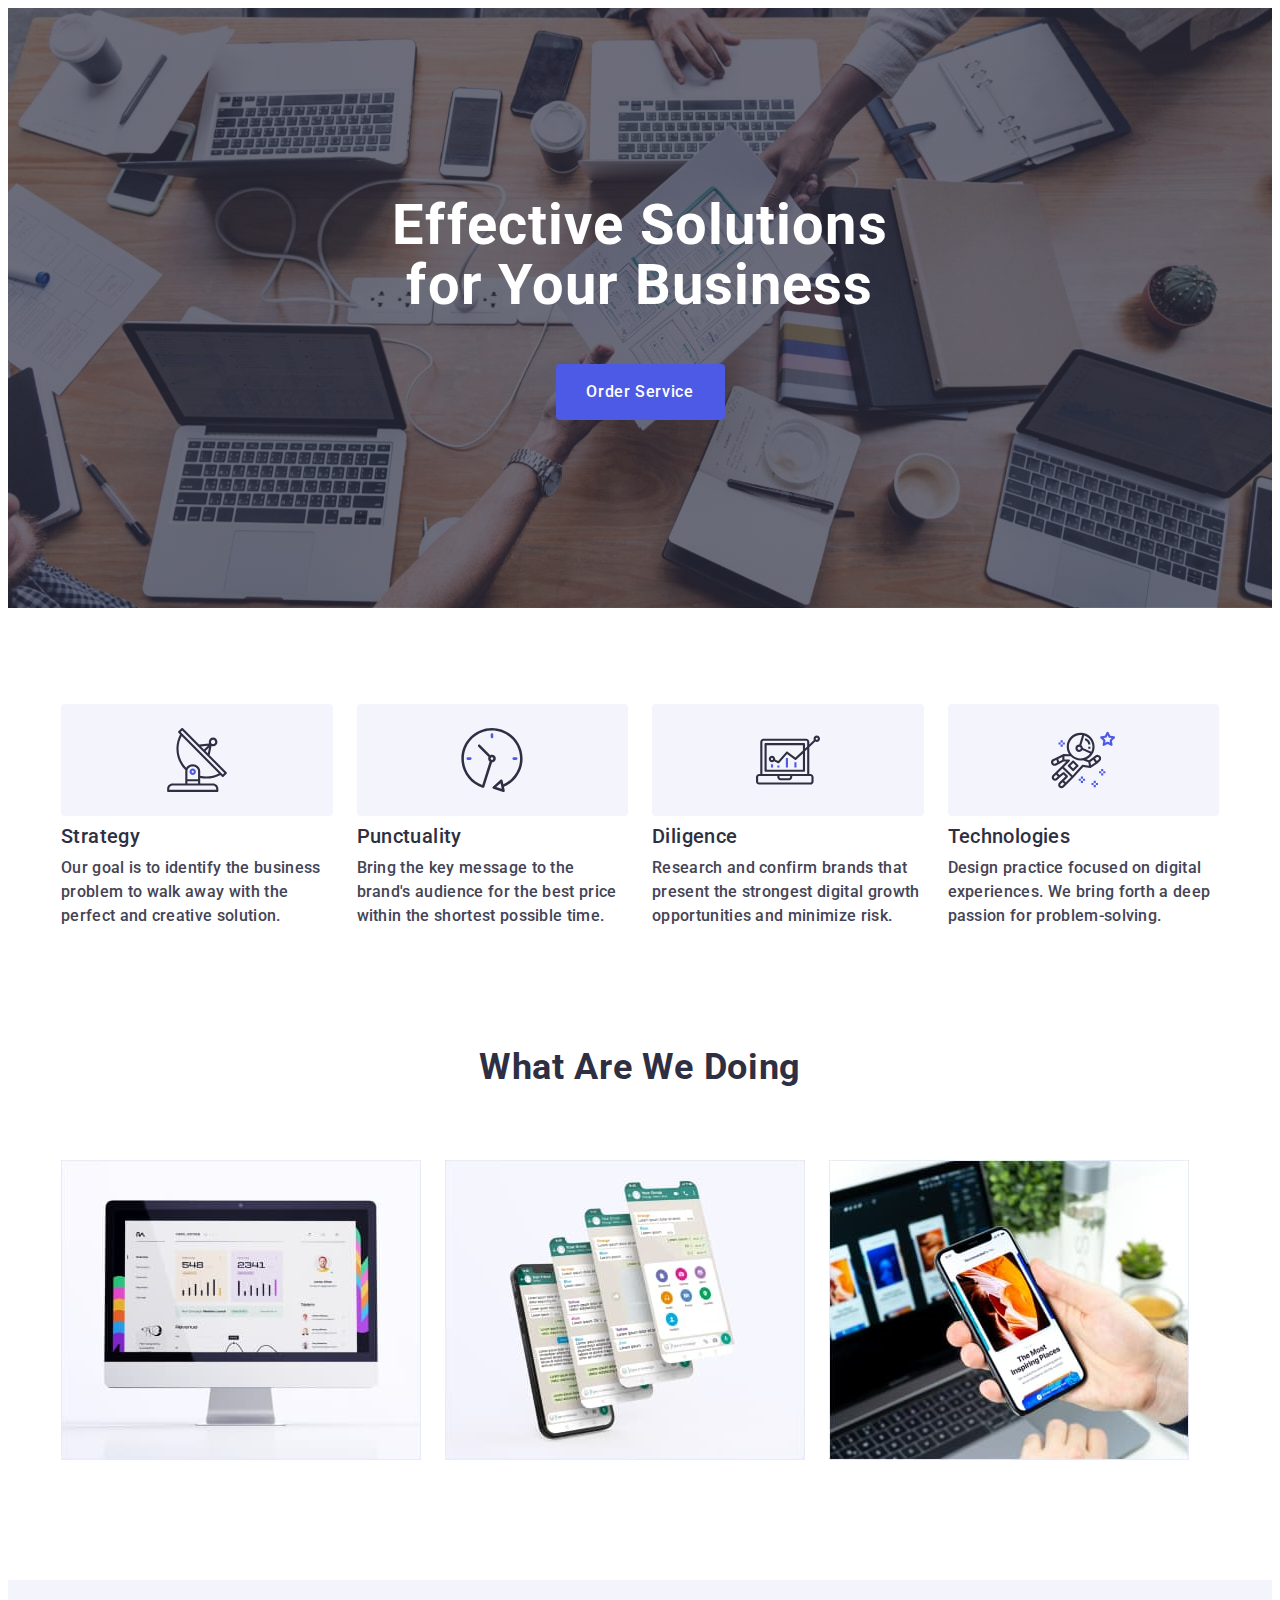
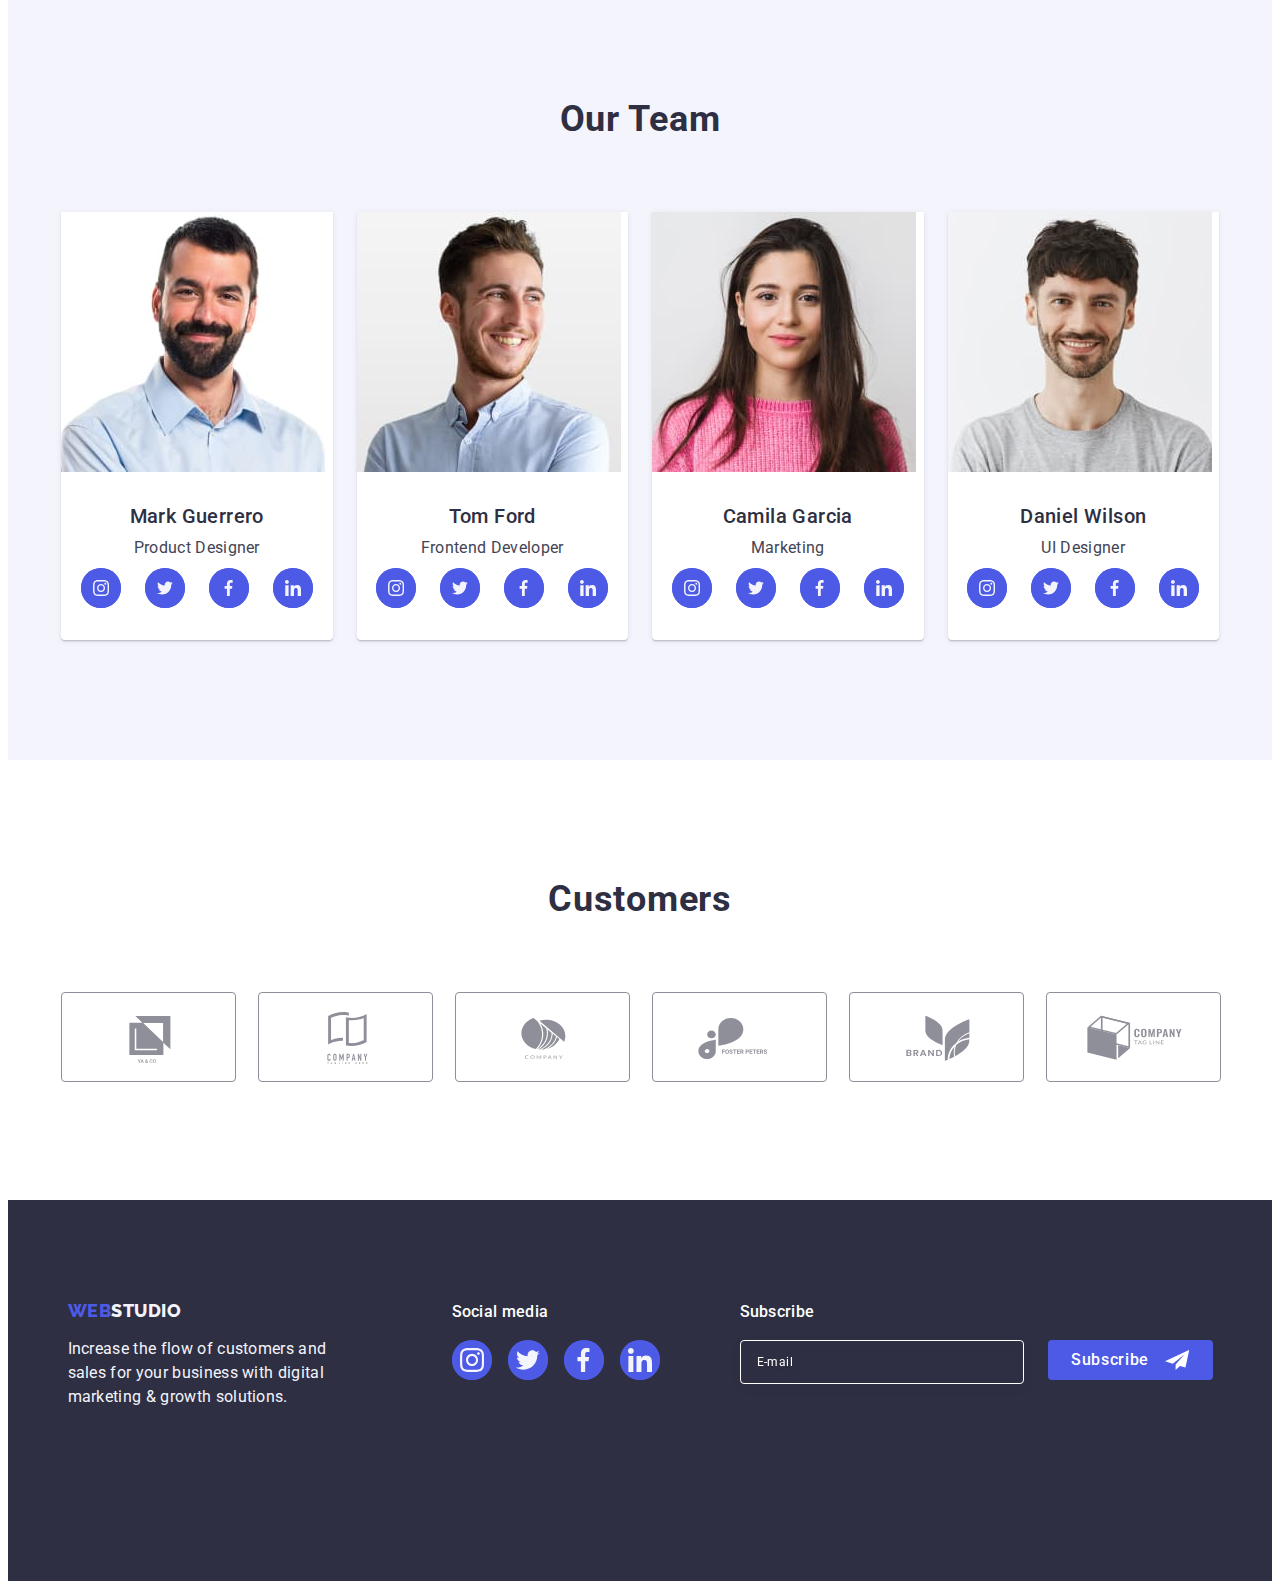
==== index.html @ 4a3935ff "9" ====
<!DOCTYPE html>
<html lang="en">
  <head>
    <meta charset="UTF-8" />
    <meta http-equiv="X-UA-Compatible" content="IE=edge" />
    <meta name="viewport" content="width=device-width, initial-scale=1.0" />
    <link rel="preconnect" href="https://fonts.googleapis.com" />
    <link rel="preconnect" href="https://fonts.gstatic.com" crossorigin />
    <link
      href="https://fonts.googleapis.com/css2?family=Raleway:wght@800&family=Roboto:wght@400;500;700;900&display=swap"
      rel="stylesheet"
    />
    <title>WebStudio</title>
    <link
      rel="stylesheet"
      href="https://cdnjs.cloudflare.com/ajax/libs/modern-normalize/2.0.0/modern-normalize.min.css"
      integrity="sha512-4xo8blKMVCiXpTaLzQSLSw3KFOVPWhm/TRtuPVc4WG6kUgjH6J03IBuG7JZPkcWMxJ5huwaBpOpnwYElP/m6wg=="
      crossorigin="anonymous"
      referrerpolicy="no-referrer"
    />
    <link rel="stylesheet" href="./css/style.css" />
  </head>
  <body>
    <!-- <header class="header">
      <div class="container header-container">
        <nav class="navigation">
          <a href="./index.html" class="upper-logo link"
            >Web<span class="up-logo-grey">Studio</span></a
          >
          <ul class="navigation-menu-list list">
            <li class="navigation-menu-item">
              <a href="./index.html" class="navigation-menu-link link active"
                >Studio</a
              >
            </li>
            <li class="navigation-menu-item">
              <a href="./portfolio.html" class="navigation-menu-link link"
                >Portfolio</a
              >
            </li>
            <li class="navigation-menu-item">
              <a href="" class="navigation-menu-link link">Contacts</a>
            </li>
          </ul>
        </nav>

        <address class="upper-address">
          <ul class="upper-address-list list">
            <li class="upper-address-item">
              <a
                href="mailto:info@devstudio.com"
                class="upper-address-link link"
                >info@devstudio.com</a
              >
            </li>
            <li class="upper-address-item">
              <a href="tel:+110001111111" class="upper-address-link link"
                >+11 (000) 111-11-11</a
              >
            </li>
          </ul>
        </address>
      </div>
    </header> -->

    <main>
      <!--секція герой-->

      <section class="hero">
        <div class="container hero-container">
          <h1 class="hero-title">Effective Solutions for Your Business</h1>
          <button type="button" class="hero-btn" data-modal-open>
            Order Service
          </button>
        </div>
      </section>

      <!-- section info -->

      <section class="section-info">
        <div class="container container-info">
          <h2 class="visually-hidden">feature</h2>
          <ul class="info-list list">
            <li class="info-item">
              <div class="section-info-icon">
                <svg class="info-icon" width="64" height="64">
                  <use href="./images/icons.svg#icon-antenna"></use>
                </svg>
              </div>
              <h3 class="info-subtitle">Strategy</h3>
              <p class="info-text">
                Our goal is to identify the business problem to walk away with
                the perfect and creative solution.
              </p>
            </li>
            <li class="info-item">
              <div class="section-info-icon">
                <svg class="info-icon" width="64" height="64">
                  <use href="./images/icons.svg#icon-clock"></use>
                </svg>
              </div>
              <h3 class="info-subtitle">Punctuality</h3>
              <p class="info-text">
                Bring the key message to the brand's audience for the best price
                within the shortest possible time.
              </p>
            </li>
            <li class="info-item">
              <div class="section-info-icon">
                <svg class="info-icon" width="64" height="64">
                  <use href="./images/icons.svg#icon-diagram"></use>
                </svg>
              </div>
              <h3 class="info-subtitle">Diligence</h3>
              <p class="info-text">
                Research and confirm brands that present the strongest digital
                growth opportunities and minimize risk.
              </p>
            </li>
            <li class="info-item">
              <div class="section-info-icon">
                <svg class="info-icon" width="64" height="64">
                  <use href="./images/icons.svg#icon-astronaut"></use>
                </svg>
              </div>
              <h3 class="info-subtitle">Technologies</h3>
              <p class="info-text">
                Design practice focused on digital experiences. We bring forth a
                deep passion for problem-solving.
              </p>
            </li>
          </ul>
        </div>
      </section>

      <!--секція, Чим ми займаємося-->

      <section class="works">
        <div class="container container-works">
          <h2 class="works-title">What are we doing</h2>
          <ul class="works-list list">
            <li class="works-items">
              <img
                src="./images/section_3_img_1.jpg"
                alt="mac image"
                width="360"
                height="300"
              />
            </li>
            <li class="works-items">
              <img
                src="./images/section_3_img_2.jpg"
                alt="smartphone"
                width="360"
                height="300"
              />
            </li>
            <li class="works-items">
              <img
                src="./images/section_3_img_3.jpg"
                alt="hand with smartphone"
                width="360"
                height="300"
              />
            </li>
          </ul>
        </div>
      </section>

      <!--секція, наша команда -->

      <section class="team">
        <div class="container container-team">
          <h2 class="team-title">Our Team</h2>
          <ul class="team-list list">
            <li class="team-item">
              <img
                src="./images/section_4_img_1.jpg"
                alt="Mark Guerrero photo"
                width="264"
              />
              <div class="container-team-subtitle-text">
                <h3 class="team-subtitle">Mark Guerrero</h3>
                <p class="team-text">Product Designer</p>
                <ul class="team-icon-list list">
                  <li class="team-icon-item">
                    <a href="" class="team-icon-link link">
                      <svg class="team-icon-svg" width="16" height="16">
                        <use href="./images/icons.svg#icon-instagram"></use>
                      </svg>
                    </a>
                  </li>
                  <li class="team-icon-item">
                    <a href="" class="team-icon-link link">
                      <svg class="team-icon-svg" width="16" height="16">
                        <use href="./images/icons.svg#icon-twitter"></use>
                      </svg>
                    </a>
                  </li>
                  <li class="team-icon-item">
                    <a href="" class="team-icon-link link">
                      <svg class="team-icon-svg" width="16" height="16">
                        <use href="./images/icons.svg#icon-facebook"></use>
                      </svg>
                    </a>
                  </li>
                  <li class="team-icon-item">
                    <a href="" class="team-icon-link link">
                      <svg class="team-icon-svg" width="16" height="16">
                        <use href="./images/icons.svg#icon-linkedin"></use>
                      </svg>
                    </a>
                  </li>
                </ul>
              </div>
            </li>
            <li class="team-item">
              <img
                src="./images/section_4_img_2.jpg"
                alt="Tom Ford photo"
                width="264"
              />
              <div class="container-team-subtitle-text">
                <h3 class="team-subtitle">Tom Ford</h3>
                <p class="team-text">Frontend Developer</p>
                <ul class="team-icon-list list">
                  <li class="team-icon-item">
                    <a href="" class="team-icon-link link">
                      <svg class="team-icon-svg" width="16" height="16">
                        <use href="./images/icons.svg#icon-instagram"></use>
                      </svg>
                    </a>
                  </li>
                  <li class="team-icon-item">
                    <a href="" class="team-icon-link link">
                      <svg class="team-icon-svg" width="16" height="16">
                        <use href="./images/icons.svg#icon-twitter"></use>
                      </svg>
                    </a>
                  </li>
                  <li class="team-icon-item">
                    <a href="" class="team-icon-link link">
                      <svg class="team-icon-svg" width="16" height="16">
                        <use href="./images/icons.svg#icon-facebook"></use>
                      </svg>
                    </a>
                  </li>
                  <li class="team-icon-item">
                    <a href="" class="team-icon-link link">
                      <svg class="team-icon-svg" width="16" height="16">
                        <use href="./images/icons.svg#icon-linkedin"></use>
                      </svg>
                    </a>
                  </li>
                </ul>
              </div>
            </li>
            <li class="team-item">
              <img
                src="./images/section_4_img_3.jpg"
                alt="Camila Garcia photo"
                width="264"
              />
              <div class="container-team-subtitle-text">
                <h3 class="team-subtitle">Camila Garcia</h3>
                <p class="team-text">Marketing</p>
                <ul class="team-icon-list list">
                  <li class="team-icon-item">
                    <a href="" class="team-icon-link link">
                      <svg class="team-icon-svg" width="16" height="16">
                        <use href="./images/icons.svg#icon-instagram"></use>
                      </svg>
                    </a>
                  </li>
                  <li class="team-icon-item">
                    <a href="" class="team-icon-link link">
                      <svg class="team-icon-svg" width="16" height="16">
                        <use href="./images/icons.svg#icon-twitter"></use>
                      </svg>
                    </a>
                  </li>
                  <li class="team-icon-item">
                    <a href="" class="team-icon-link link">
                      <svg class="team-icon-svg" width="16" height="16">
                        <use href="./images/icons.svg#icon-facebook"></use>
                      </svg>
                    </a>
                  </li>
                  <li class="team-icon-item">
                    <a href="" class="team-icon-link link">
                      <svg class="team-icon-svg" width="16" height="16">
                        <use href="./images/icons.svg#icon-linkedin"></use>
                      </svg>
                    </a>
                  </li>
                </ul>
              </div>
            </li>
            <li class="team-item">
              <img
                src="./images/section_4_img_4.jpg"
                alt="Daniel Wilson photo"
                width="264"
              />
              <div class="container-team-subtitle-text">
                <h3 class="team-subtitle">Daniel Wilson</h3>
                <p class="team-text">UI Designer</p>
                <ul class="team-icon-list list">
                  <li class="team-icon-item">
                    <a href="" class="team-icon-link link">
                      <svg class="team-icon-svg" width="16" height="16">
                        <use href="./images/icons.svg#icon-instagram"></use>
                      </svg>
                    </a>
                  </li>
                  <li class="team-icon-item">
                    <a href="" class="team-icon-link link">
                      <svg class="team-icon-svg" width="16" height="16">
                        <use href="./images/icons.svg#icon-twitter"></use>
                      </svg>
                    </a>
                  </li>
                  <li class="team-icon-item">
                    <a href="" class="team-icon-link link">
                      <svg class="team-icon-svg" width="16" height="16">
                        <use href="./images/icons.svg#icon-facebook"></use>
                      </svg>
                    </a>
                  </li>
                  <li class="team-icon-item">
                    <a href="" class="team-icon-link link">
                      <svg class="team-icon-svg" width="16" height="16">
                        <use href="./images/icons.svg#icon-linkedin"></use>
                      </svg>
                    </a>
                  </li>
                </ul>
              </div>
            </li>
          </ul>
        </div>
      </section>

      <!--section customers-->

      <section class="customers">
        <div class="container container-customers">
          <h2 class="customers-title">Customers</h2>
          <ul class="customers-list list">
            <li class="customers-item">
              <a href="" class="customers-item-link link">
                <svg class="customers-item-icon" width="104" height="56">
                  <use href="./images/icons.svg#icon-yco"></use>
                </svg>
              </a>
            </li>
            <li class="customers-item">
              <a href="" class="customers-item-link link">
                <svg class="customers-item-icon" width="104" height="56">
                  <use href="./images/icons.svg#icon-tagline"></use>
                </svg>
              </a>
            </li>
            <li class="customers-item">
              <a href="" class="customers-item-link link">
                <svg class="customers-item-icon" width="104" height="56">
                  <use href="./images/icons.svg#icon-company"></use>
                </svg>
              </a>
            </li>
            <li class="customers-item">
              <a href="" class="customers-item-link link">
                <svg class="customers-item-icon" width="104" height="56">
                  <use href="./images/icons.svg#icon-foster"></use>
                </svg>
              </a>
            </li>
            <li class="customers-item">
              <a href="" class="customers-item-link link">
                <svg class="customers-item-icon" width="104" height="56">
                  <use href="./images/icons.svg#icon-brand"></use>
                </svg>
              </a>
            </li>
            <li class="customers-item">
              <a href="" class="customers-item-link link">
                <svg class="customers-item-icon" width="104" height="56">
                  <use href="./images/icons.svg#icon-brand-box"></use>
                </svg>
              </a>
            </li>
          </ul>
        </div>
      </section>
    </main>
    <!--footer-->

    <footer class="footer">
      <div class="container main-footer-container">
        <div class="footer-container">
          <a href="./index.html" class="footer-logo link"
            >Web<span class="lower-logo-light">Studio</span></a
          >
          <p class="footer-text">
            Increase the flow of customers and sales for your business with
            digital marketing & growth solutions.
          </p>
        </div>
        <div class="footer-soc-container">
          <p class="footer-soc-text">Social media</p>
          <ul class="footer-soc-list list">
            <li class="footer-soc-item">
              <a href="" class="footer-soc-link link">
                <svg class="footer-soc-svg" width="24" height="24">
                  <use href="./images/icons.svg#icon-instagram"></use>
                </svg>
              </a>
            </li>
            <li class="footer-soc-item">
              <a href="" class="footer-soc-link link">
                <svg class="footer-soc-svg" width="24" height="24">
                  <use href="./images/icons.svg#icon-twitter"></use>
                </svg>
              </a>
            </li>
            <li class="footer-soc-item">
              <a href="" class="footer-soc-link link">
                <svg class="footer-soc-svg" width="24" height="24">
                  <use href="./images/icons.svg#icon-facebook"></use>
                </svg>
              </a>
            </li>
            <li class="footer-soc-item">
              <a href="" class="footer-soc-link link">
                <svg class="footer-soc-svg" width="24" height="24">
                  <use href="./images/icons.svg#icon-linkedin"></use>
                </svg>
              </a>
            </li>
          </ul>
        </div>

        <div class="footer-subscribe">
          <p class="subscribe-title">Subscribe</p>
          <form class="footer-subscribe-form">
            <label class="form-sudscribe-case">
              <input
                name="e-mail"
                type="email"
                class="footer-subscribe-input"
                placeholder="E-mail"
            /></label>
            <button type="submit" class="subscribe-btn">
              Subscribe<svg class="subscribe-btn-icon" width="24" height="24">
                <use href="./images/icons.svg#icon-send"></use>
              </svg>
            </button>
          </form>
        </div>
      </div>
    </footer>

    <!--modal-->

    <div class="backdrop is-hidden" data-modal>
      <div class="modal-window">
        <button type="button" class="modal-btn" data-modal-close>
          <svg class="modal-btn-icon" width="8" height="8">
            <use href="./images/icons.svg#icon-close-btn"></use>
          </svg>
        </button>
        <p class="modal-title">Leave your contacts and we will call you back</p>
        <form class="modal-form">
          <div class="modal-field">
            <label for="user-name" class="form-label">Name</label>
            <div class="input-wrap">
              <input
                type="text"
                id="user-name"
                class="form-input"
                name="user-name"
              />
              <svg class="input-icon" width="18" height="24">
                <use href="./images/icons.svg#icon-user"></use>
              </svg>
            </div>
          </div>
          <div class="modal-field">
            <label for="input-phone" class="form-label">Phone</label>
            <div class="input-wrap">
              <input
                type="tel"
                id="input-phone"
                class="form-input"
                name="phone"
                placeholder=""
              />
              <svg class="input-icon" width="18" height="24">
                <use href="./images/icons.svg#icon-phone"></use>
              </svg>
            </div>
          </div>
          <div class="modal-field">
            <label for="input-email" class="form-label">Email</label>
            <div class="input-wrap">
              <input
                type="tel"
                id="input-email"
                class="form-input"
                name="email"
              />
              <svg class="input-icon" width="18" height="24">
                <use href="./images/icons.svg#icon-mail"></use>
              </svg>
            </div>
          </div>
          <div class="modal-field-comment">
            <label for="user-comment" class="form-label">Comment</label>
            <textarea
              name="user-comment"
              id="user-comment"
              class="modal-textarea"
              cols="30"
              rows="10"
              placeholder="Text input"
            ></textarea>
          </div>
          <div class="modal-field-checkbox">
            <input
              type="checkbox"
              id="user-privacy"
              class="input-checkbox visually-hidden"
              name="user-privacy"
              value="true"
              required
            />
            <label for="user-privacy" class="form-checkbox">
              <span class="span-privacy">
                <svg class="checkbox-icon" width="10" height="8">
                  <use href="./images/icons.svg#icon-check"></use>
                </svg>
              </span>
              I accept the terms and conditions of the
              <a href="" class="checkbox-link link">Privacy Policy</a>
            </label>
          </div>
          <button class="btn-submit" type="submit">Send</button>
        </form>
      </div>
    </div>
    <script src="./js/modal.js"></script>
  </body>
</html>
---- css/style.css ----
:root {
  --primary-band: #4d5ae5;
  --pressed-state: #404bbf;
  --dark: #2e2f42;
  --success: #31d0aa;
  --text: #434455;
  --sudtle-text: #8e8f99;
  --accent: #e7e9fc;
  --light: #f4f4fd;
  --modal-overlay: #2e2f42;
  --hero-background: grey;
  --white-background: #ffffff;
  --modal-background: #fcfcfc;
}

/**-----------P A G E    1----------------**/

body {
  font-family: "Roboto", sans-serif;
  font-style: normal;
  font-weight: regular;
  font-size: 16px;
  line-height: 1.5;
  letter-spacing: 2%;
  color: var(--text);
  background-color: var(--white-background);
}

p,
h1,
h2,
h3,
h4,
h5,
h6 {
  margin: 0;
  padding: 0;
}
ul {
  margin: 0;
  padding: 0;
}
img {
  display: block;
}

.container {
  display: flex;
  width: 100%;
  max-width: 1158px;
  padding-left: 16px;
  padding-right: 16px;
  margin: 0 auto;
}
/**--------navigator-------**/
.header {
  display: block;
  border-bottom: 1px solid #e7e9fc;
  box-shadow: 0px 2px 1px rgba(46, 47, 66, 0.08),
    0px 1px 1px rgba(46, 47, 66, 0.16), 0px 1px 6px rgba(46, 47, 66, 0.08);
}
.header-container {
  display: flex;
  align-items: center;
}

.navigation {
  display: flex;
  align-items: center;
}
.upper-logo {
  font-family: "Raleway", sans-serif;
  font-weight: 800;
  font-size: 18px;
  line-height: 1.17;
  letter-spacing: 0.03em;
  color: var(--primary-band);
  text-decoration: none;
  text-transform: uppercase;
  display: flex;
  margin-right: 76px;
}

.up-logo-grey {
  color: var(--dark);
}
.list {
  list-style: none;
  margin-top: 0;
  margin-bottom: 0;
  padding-left: 0;
}
.navigation-menu-list {
  font-weight: 500;
  letter-spacing: 0.02em;
}
.navigation-menu-list a {
  color: var(--dark);
}
.navigation-menu-list {
  display: flex;
  gap: 40px;
  margin-right: 332px;
}

.active::after {
  display: block;
  content: "";
  position: absolute;
  left: 0;
  width: 100%;
  bottom: -1px;
  height: 4px;
  background-color: var(--pressed-state);
  border-radius: 2px;
  transition-property: background-color;
  transition-duration: 250ms;
  transition-timing-function: cubic-bezier(0.4, 0, 0.2, 1);
}

.navigation-menu-link {
  position: relative;
  display: block;
  text-decoration: none;
  font-weight: 500;
  font-size: 16px;
  line-height: 1.5;
  letter-spacing: 0.02em;
  color: #404bbf;
  padding: 24px 0;
}
.link {
  transition-property: color;
  transition-duration: 250ms;
  transition-timing-function: cubic-bezier(0.4, 0, 0.2, 1);
}
.link:hover {
  color: var(--pressed-state);
}
.link:focus {
  color: var(--pressed-state);
}

.upper-address {
  font-style: normal;
}

.upper-address-list {
  font-style: normal;
  font-weight: 400;
  letter-spacing: 0.02em;
  display: flex;
  margin-right: auto;
  gap: 40px;
}

.upper-address-link {
  font-family: "Roboto";
  font-style: normal;
  font-weight: 400;
  font-size: 16px;
  line-height: 1.5;
  letter-spacing: 0.02em;
  color: var(--text);
  padding: 24px 0;
}
.upper-address-item {
  display: flex;
  flex-wrap: nowrap;
}
.upper-address-link {
  display: flex;
  flex-direction: row;
  flex-wrap: nowrap;
  transition-property: color;
  transition-duration: 250ms;
  transition-timing-function: cubic-bezier(0.4, 0, 0.2, 1);
}
.upper-address-link a:hover {
  color: var(--pressed-state);
}
.upper-address-link a:focus {
  color: var(--pressed-state);
}
.upper-address-list a {
  color: var(--text);
}
/**-------------hero-------------**/

.hero {
  display: block;
  background-color: var(--dark);
  margin: 0 auto;
  max-width: 1440px;
  padding-bottom: 112px;
  padding-top: 112px;
  background-image: linear-gradient(
      to bottom,
      rgba(46, 47, 66, 0.7),
      rgba(46, 47, 66, 0.7)
    ),
    url(../images/hero-bg-mob.jpg);
  background-repeat: no-repeat;
  background-position: 50% 50%;
  background-size: cover;
}
.hero-container {
  display: block;
}
.hero-title {
  font-weight: 700;
  font-size: 36px;
  line-height: 1.11;
  text-align: center;
  letter-spacing: 0.72px;
  color: var(--white-background);
  display: block;
  align-items: center;
  max-width: 320px;
  margin-left: auto;
  margin-right: auto;
  margin-bottom: 72px;
}

.hero-btn {
  display: block;
  border: none;
  border-radius: 4px;
  margin: 0 auto;
  min-width: 169px;
  height: 56px;
}
.hero-btn {
  font-family: "Roboto", sans-serif;
  font-style: normal;
  cursor: pointer;
  background-color: #4d5ae5;
  font-size: 16px;
  font-weight: 500;
  line-height: 1.5;
  letter-spacing: 0.04em;
  color: var(--white-background);
  transition: background-color 250ms cubic-bezier(0.4, 0, 0.2, 1);
}
.hero-btn:hover {
  background-color: var(--pressed-state);
}
.hero-btn:focus {
  background-color: var(--pressed-state);
}

/**-------------section info--------------**/
.visually-hidden {
  position: absolute;
  width: 1px;
  height: 1px;
  margin: -1px;
  border: 0;
  padding: 0;
  white-space: nowrap;
  clip-path: inset(100%);
  clip: rect(0 0 0 0);
  overflow: hidden;
}
.section-info {
  display: block;
  padding-top: 96px;
  padding-bottom: 96px;
}
.container-info {
  display: block;
}
.info-list {
  width: 100%;
  display: flex;
  flex-wrap: wrap;
  gap: 72px;
}
.info-item {
  width: 100%;
}
.info-subtitle {
  text-align: center;
  font-weight: 500;
  font-size: 36px;
  line-height: 1.11;
  letter-spacing: 0.02em;
  color: var(--dark);
}
.info-text {
  font-weight: 500;
  letter-spacing: 0.02em;
}

.info-subtitle {
  display: block;
  margin-bottom: 8px;
}

.section-info-icon {
  display: none;
  align-items: center;
  justify-content: center;
  height: 112px;
  background-color: var(--light);
  border-radius: 4px;
  margin-bottom: 8px;
}
/**-------------section works-----------**/
.container-works {
  display: none;
}

/**---------------section team--------------**/

.team {
  background-color: var(--light);
}
.team {
  padding: 96px 0;
}
.team-item {
  display: block;
  background-color: var(--white-background);
  flex-basis: calc((100% - 3 * 24px) / 4);
  border-radius: 0px 0px 4px 4px;
  box-shadow: 0px 1px 6px rgba(46, 47, 66, 0.08),
    0px 1px 1px rgba(46, 47, 66, 0.16), 0px 2px 1px rgba(46, 47, 66, 0.08);
}
.container-team {
  display: block;
}
.container-team-subtitle-text {
  display: block;
  padding-top: 32px;
  padding-bottom: 32px;
}
.team-title {
  font-weight: 700;
  font-size: 36px;
  line-height: 1.11;
  letter-spacing: 0.02em;
  text-align: center;
  text-transform: capitalize;
  color: var(--dark);
  display: block;
  margin-bottom: 72px;
}
.team-list {
  display: flex;
  flex-wrap: wrap;
  gap: 72px;
  align-items: center;
  justify-content: center;
}

.team-subtitle {
  font-weight: 500;
  font-size: 20px;
  line-height: 1.2;
  letter-spacing: 0.02em;
  text-align: center;
  color: var(--dark);
  display: block;
  margin-bottom: 8px;
  justify-content: center;
}
.team-text {
  font-weight: 400;
  letter-spacing: 0.02em;
  text-align: center;
}

.team-icon-list {
  display: flex;
  align-items: center;
  justify-content: center;
  gap: 24px;
  margin-top: 8px;
}
.team-icon-item {
  width: 40px;
  height: 40px;
  background-color: var(--primary-band);
  border-radius: 50%;
  transition-property: background-color;
  transition-duration: 250ms;
  transition-timing-function: cubic-bezier(0.4, 0, 0.2, 1);
}
.team-icon-link:hover {
  background-color: var(--pressed-state);
}
.team-icon-link:focus {
  background-color: var(--pressed-state);
}
.team-icon-link {
  width: 100%;
  height: 100%;
  background-color: var(--primary-band);
  border-radius: 50%;
  align-items: center;
  justify-content: center;
  display: flex;
  transition-property: background-color;
  transition-duration: 250ms;
  transition-timing-function: cubic-bezier(0.4, 0, 0.2, 1);
}
.team-icon-svg {
  display: block;
  margin: 12px;
  background-color: none;
  fill: var(--light);
}
/**-----------section customers--------**/
.customers {
  display: block;
  padding: 96px 0;
}
.container-customers {
  display: block;
}
.customers-title {
  font-family: "Roboto";
  font-style: normal;
  font-weight: 700;
  font-size: 36px;
  line-height: 1.11;
  text-align: center;
  letter-spacing: 0.02em;
  text-transform: capitalize;
  color: var(--dark);
  margin-bottom: 72px;
}
.customers-list {
  display: flex;
  flex-wrap: wrap;
  justify-content: center;

  gap: 72px 16px;
}
.customers-item {
  width: calc((100%- 16px) / 2);
  /* width: calc((100% - 120px) / 6); */
  height: 88px;
  transition: border-color 250ms cubic-bezier(0.4, 0, 0.2, 1),
    color 250ms cubic-bezier(0.4, 0, 0.2, 1);
}
.customers-item-link {
  display: flex;
  width: 100%;
  height: 100%;
  align-items: center;
  justify-content: center;
  color: var(--sudtle-text);
  border: 1px solid var(--sudtle-text);
  border-radius: 4px;
  transition: border-color 250ms cubic-bezier(0.4, 0, 0.2, 1),
    color 250ms cubic-bezier(0.4, 0, 0.2, 1);
}
.customers-item-icon {
  display: block;
  fill: currentColor;
  margin: 16px 32px;
  transition-property: fill;
  transition-duration: 250ms;
  transition-timing-function: cubic-bezier(0.4, 0, 0.2, 1);
}
.customers-item-link:hover {
  border-color: var(--pressed-state);
}
.customers-item-link:focus {
  border-color: var(--pressed-state);
}
.customers-item-link:hover .customers-item-icon {
  fill: var(--pressed-state);
}

/**-------------footer---------------**/

.footer {
  display: block;
  background-color: var(--modal-overlay);
  padding-top: 96px;
  padding-bottom: 96px;
}
.footer-container {
  display: block;
}

.main-footer-container {
  display: flex;
  flex-wrap: wrap;
  gap: 72px;
  margin-bottom: 72px;
  justify-content: center;
}

.link {
  text-decoration: none;
}
.footer-logo {
  display: flex;
  margin-bottom: 16px;
  font-family: "Raleway", sans-serif;
  font-style: normal;
  font-weight: 800;
  font-size: 18px;
  line-height: 1.17;
  letter-spacing: 0.03em;
  text-transform: uppercase;
  color: var(--primary-band);
  justify-content: center;
}
.lower-logo-light {
  color: var(--light);
}
.footer-text {
  display: block;
  max-width: 264px;
  font-weight: 400;
  letter-spacing: 0.02em;
  color: var(--light);
  margin: 0 auto;
}
.footer-soc-container {
  display: block;
  width: 208px;
  height: 80px;
  margin: 0 auto;
}
.footer-soc-text {
  display: block;
  font-family: "Roboto";
  font-style: normal;
  font-weight: 500;
  font-size: 16px;
  line-height: 1.5;
  letter-spacing: 0.02em;
  color: var(--white-background);
  margin-bottom: 16px;
  text-align: center;
}
.footer-soc-list {
  display: flex;
  justify-content: center;
  gap: 16px;
}
.footer-soc-item {
  display: block;
  width: 40px;
  height: 40px;
  background-color: var(--primary-band);
  border-radius: 50%;
}
.footer-soc-link {
  display: flex;
  width: 100%;
  height: 100%;
  align-items: center;
  justify-content: center;
  background-color: var(--primary-band);
  border-radius: 50%;
  transition-property: background-color;
  transition-duration: 250ms;
  transition-timing-function: cubic-bezier(0.4, 0, 0.2, 1);
}
.footer-soc-svg {
  display: block;
  background-color: none;
  fill: var(--light);
  margin: 8px;
}
.footer-soc-link:hover {
  background-color: var(--success);
}
.footer-soc-link:focus {
  background-color: var(--success);
}
.subscribe-title {
  display: flex;
  justify-content: center;
  font-family: "Roboto";
  font-style: normal;
  font-weight: 500;
  font-size: 16px;
  line-height: 1.5;
  letter-spacing: 0.02em;
  color: #ffffff;
  margin-bottom: 16px;
}
.footer-subscribe-input {
  width: 264px;
  height: 40px;
  background-color: transparent;
  border: 1px solid #ffffff;
  filter: drop-shadow(0px 4px 4px rgba(0, 0, 0, 0.15));
  border-radius: 4px;
  color: #ffffff;
  font-size: 12px;
  line-height: 1.5;
  letter-spacing: 0.04em;
  padding-left: 16px;
}
.footer-subscribe-input::placeholder {
  font-family: "Roboto";
  font-style: normal;
  font-weight: 400;
  font-size: 12px;
  line-height: 2;
  align-items: center;
  letter-spacing: 0.04em;
  color: #ffffff;
}
.subscribe-btn {
  min-width: 165px;
  height: 40px;
  display: flex;
  justify-content: center;
  align-items: center;
  font-family: "Roboto", sans-serif;
  font-style: normal;
  font-weight: 500;
  font-size: 16px;
  line-height: 1.5;
  letter-spacing: 0.04em;
  color: #ffffff;
  background-color: var(--primary-band);
  border-radius: 4px;
  cursor: pointer;
  border: none;
}
.subscribe-btn:hover,
.subscribe-btn:focus {
  background: var(--pressed-state);
}

.footer-subscribe-form {
  display: flex;
  flex-wrap: wrap;
  gap: 24px;
  justify-content: center;
}

.subscribe-btn-icon {
  fill: #ffffff;
  margin-left: 16px;
}

.form-sudscribe-case {
  display: flex;
  gap: 24px;
}
/**----------modal-----------**/

.backdrop {
  position: fixed;
  top: 0;
  left: 0;
  width: 100%;
  height: 100%;
  background-color: rgba(46, 47, 66, 0.4);
  transition: opacity 250ms cubic-bezier(0.4, 0, 0.2, 1),
    visibility 250ms cubic-bezier(0.4, 0, 0.2, 1);
}
.modal-window {
  position: absolute;
  width: 408px;
  min-height: 584px;
  background-color: var(--modal-background);
  box-shadow: 0px 1px 1px rgba(0, 0, 0, 0.14), 0px 1px 3px rgba(0, 0, 0, 0.12),
    0px 2px 1px rgba(0, 0, 0, 0.2);
  border-radius: 4px;
  top: 50%;
  left: 50%;
  padding: 72px 24px 24px;
  transform: translate(-50%, -50%) scale(1);
  transition: transform 250ms cubic-bezier(0.4, 0, 0.2, 1);
}
.modal-btn {
  position: absolute;
  top: 24px;
  right: 24px;
  width: 24px;
  height: 24px;
  border-radius: 50%;
  display: flex;
  align-items: center;
  justify-content: center;
  background-color: var(--accent);
  border: 1px solid rgba(0, 0, 0, 0.1);
  padding: 0;
  cursor: pointer;
  transition: background-color 250ms cubic-bezier(0.4, 0, 0.2, 1),
    border 250ms cubic-bezier(0.4, 0, 0.2, 1);
}
.is-hidden {
  opacity: 0;
  visibility: hidden;
  pointer-events: none;
}
.modal-btn:hover {
  background-color: var(--pressed-state);
  border: none;
}
.modal-btn:focus {
  background-color: var(--pressed-state);
  border: none;
}
.modal-btn-icon {
  transition: fill 250ms cubic-bezier(0.4, 0, 0.2, 1);
}
.modal-btn:hover .modal-btn-icon {
  fill: #ffffff;
}
.modal-btn:focus .modal-btn-icon {
  fill: #ffffff;
}
.modal-title {
  font-family: "Roboto";
  font-style: normal;
  font-weight: 500;
  font-size: 16px;
  line-height: 1.5;
  text-align: center;
  letter-spacing: 0.02em;
  color: var(--dark);
  margin-bottom: 16px;
  max-width: 360px;
}
/**
.modal-form {
  padding-left: 24px;
  padding-right: 24px;
  margin-bottom: 16px;
}**/
.form-input {
  width: 100%;
  height: 40px;
  background-color: transparent;
  border: 1px solid rgba(46, 47, 66, 0.4);
  border-radius: 4px;
  padding-left: 38px;
  outline: transparent;
  transition: border-color 250ms cubic-bezier(0.4, 0, 0.2, 1);
}
.modal-field {
  margin-bottom: 8px;
}
.input-wrap {
  position: relative;
}
.input-icon {
  position: absolute;
  fill: var(--dark);
  left: 16px;
  top: 50%;
  transform: translateY(-50%);
  transition: fill 250ms cubic-bezier(0.4, 0, 0.2, 1);
}

.form-input:hover {
  border-color: var(--primary-band);
}
.form-input:hover + .input-icon {
  fill: var(--primary-band);
}
.form-input:focus {
  border-color: var(--primary-band);
}
.form-input:focus + .input-icon {
  fill: var(--primary-band);
}
.form-label {
  display: block;
  font-family: "Roboto";
  font-style: normal;
  font-weight: 400;
  font-size: 12px;
  line-height: 1.17;
  letter-spacing: 0.04em;
  color: var(--sudtle-text);
  margin-bottom: 4px;
}
.modal-field-comment {
  margin-bottom: 16px;
}
.modal-textarea {
  font-family: "Roboto";
  font-style: normal;
  font-weight: 400;
  font-size: 12px;
  line-height: 1.17;
  letter-spacing: 0.04em;
  border: 1px solid rgba(46, 47, 66, 0.4);
  border-radius: 4px;
  outline: transparent;
  transition: border-color 250ms cubic-bezier(0.4, 0, 0.2, 1);
  resize: none;
  color: rgba(46, 47, 66, 0.4);
  background-color: transparent;
}
.modal-textarea:hover,
.modal-textarea:focus {
  border-color: var(--primary-band);
}

.modal-textarea {
  width: 100%;
  height: 120px;
  border: 1px solid rgba(46, 47, 66, 0.4);
  border-radius: 4px;
  padding: 8px 16px;
}

.btn-submit {
  display: block;
  min-width: 169px;
  height: 56px;
  margin: 0 auto;
  background: var(--primary-band);
  box-shadow: 0px 4px 4px rgba(0, 0, 0, 0.15);
  border-radius: 4px;
  border: none;
  font-family: "Roboto", sans-serif;
  font-style: normal;
  cursor: pointer;
  font-size: 16px;
  font-weight: 500;
  line-height: 1.5;
  letter-spacing: 0.04em;
  color: var(--white-background);
  transition: background-color 250ms cubic-bezier(0.4, 0, 0.2, 1);
}
.btn-submit:hover,
.btn-submit:focus {
  background: var(--pressed-state);
}
.modal-field-checkbox {
  margin-bottom: 24px;
}
.form-checkbox {
  font-family: "Roboto";
  font-style: normal;
  font-weight: 400;
  font-size: 12px;
  line-height: 1.17;
  letter-spacing: 0.04em;
  color: var(--sudtle-text);
  background-color: ;
}
.checkbox-link {
  font-family: "Roboto";
  font-style: normal;
  font-weight: 400;
  font-size: 12px;
  line-height: 1.33;
  letter-spacing: 0.04em;
  text-decoration-line: underline;
  color: var(--primary-band);
}
.span-privacy {
  width: 16px;
  height: 16px;
  border: 1px solid rgba(46, 47, 66, 0.4);
  border-radius: 2px;
  transition: background-color 250ms cubic-bezier(0.4, 0, 0.2, 1);
  display: inline-flex;
  align-items: center;
  justify-content: center;
  fill: transparent;
  margin-right: 8px;
  transition: background-color 250ms cubic-bezier(0.4, 0, 0.2, 1),
    border 250ms cubic-bezier(0.4, 0, 0.2, 1),
    fill 250ms cubic-bezier(0.4, 0, 0.2, 1);
}
.input-checkbox:checked + .form-checkbox span {
  background-color: var(--pressed-state);
  border: none;
  fill: var(--light);
}

/**-----------P A G E    2---------------**/

/**--------section potfolio menu--------**/
.container-portfolio {
  display: block;
  width: 100%;
}
.section-portfolio {
  display: block;
  padding-top: 48px;
  padding-bottom: 48px;
}
.portfolio-list-buttons {
  display: flex;
  flex-wrap: wrap;
  margin-bottom: 48px;
  gap: 24px;
}

.portfolio-btn {
  display: block;
  background-color: var(--light);
  color: var(--primary-band);
  font-family: "Roboto", sans-serif;
  font-style: normal;
  font-weight: 500;
  font-size: 16px;
  line-height: 1.5;
  letter-spacing: 0.04em;
  cursor: pointer;
  padding: 12px 24px;
  border: 1px solid var(--accent);
  border-radius: 4px;
  order: 2;
  transition: color 250ms cubic-bezier(0.4, 0, 0.2, 1),
    background-color 250ms cubic-bezier(0.4, 0, 0.2, 1),
    border-color 250ms cubic-bezier(0.4, 0, 0.2, 1),
    box-shadow 250ms cubic-bezier(0.4, 0, 0.2, 1);
}
.portfolio-btn:hover {
  background-color: var(--pressed-state);
  color: var(--white-background);
  border: 1px solid transparent;
  box-shadow: 0px 3px 1px rgba(0, 0, 0, 0.1), 0px 2px 1px rgba(0, 0, 0, 0.08),
    0px 2px 2px rgba(0, 0, 0, 0.12);
}
.portfolio-btn:focus {
  background-color: var(--pressed-state);
  color: var(--white-background);
  border: 1px solid transparent;
  box-shadow: 0px 3px 1px rgba(0, 0, 0, 0.1), 0px 2px 1px rgba(0, 0, 0, 0.08),
    0px 2px 2px rgba(0, 0, 0, 0.12);
}

/**------------portfolio----------**/

.portfolio-container-subtitle-text {
  display: block;
  border-left: 1px solid var(--accent);
  border-right: 1px solid var(--accent);
  border-bottom: 1px solid var(--accent);
  padding: 32px 16px;
  margin-bottom: 8px;
  transition-property: box-shadow;
  transition-duration: 250ms;
  transition-timing-function: cubic-bezier(0.4, 0, 0.2, 1);
}
.portfolio-list-img {
  display: flex;
  flex-shrink: 1;
  flex-direction: column;
  gap: 48px;
}

.portfolio-list-img:nth-last-child(-n + 3) {
  margin-bottom: 0px;
}
.portfolio-subtitle {
  font-weight: 500;
  font-size: 20px;
  line-height: 1.2;
  letter-spacing: 0.02em;
  color: var(--dark);
  margin-top: 0;
  padding-left: 16px;
  margin-bottom: 8px;
}
.portfolio-link {
  display: block;
  font-weight: 400;
  letter-spacing: 0.02em;
  transition: box-shadow 250ms cubic-bezier(0.4, 0, 0.2, 1);
}
.portfolio-link:hover {
  box-shadow: 0px 1px 6px rgba(46, 47, 66, 0.08),
    0px 1px 1px rgba(46, 47, 66, 0.16), 0px 2px 1px rgba(46, 47, 66, 0.08);
  transform: translateY(0%);
}
.portfolio-link:hover .overlay-text {
  transform: translateY(0%);
}
.portfolio-link:focus .overlay-text {
  transform: translateY(0%);
}

.portfolio-link:focus {
  box-shadow: 0px 1px 6px rgba(46, 47, 66, 0.08),
    0px 1px 1px rgba(46, 47, 66, 0.16), 0px 2px 1px rgba(46, 47, 66, 0.08);
  transform: translateY(0%);
}
.portfolio-link:hover .portfolio-text {
}
.portfolio-text {
  font-weight: 400;
  font-size: 16px;
  line-height: 1.5;
  letter-spacing: 0.02em;
  color: var(--text);
  padding-left: 16px;
}
/**----------overlay-------------**/
.overlay {
  position: relative;
  overflow: hidden;
}
.overlay-text {
  position: absolute;
  top: 0;
  left: 0;
  font-size: 16px;
  line-height: 1.5;
  letter-spacing: 0.02em;
  color: var(--light);
  padding: 40px 32px;
  background-color: var(--primary-band);
  height: 100%;
  width: 100%;
  transform: translateY(100%);
  transition: transform 250ms cubic-bezier(0.4, 0, 0.2, 1);
}
@media screen and (min-width: 428px) {
  /**---------info------**/
  .container {
    max-width: 428px;
  }
  .team-list {
    flex-wrap: wrap;
  }
  .main-footer-container {
    flex-direction: column;
  }
}

@media screen and (min-width: 768px) {
  .container {
    max-width: 768px;
  }
  /**-------------hero-------------**/
  .hero {
    background-image: linear-gradient(
        to bottom,
        rgba(46, 47, 66, 0.7),
        rgba(46, 47, 66, 0.7)
      ),
      url(../images/hero-bg-tab.jpg);
  }
  .hero-title {
    max-width: 496px;
    font-size: 56px;
    line-height: 1.07;
    letter-spacing: 1.12px;
    margin-bottom: 36px;
  }
  /**---------info------**/

  .section-info {
    padding-bottom: 120px;
  }
  .info-list {
    gap: 72px 24px;
  }
  .info-item {
    width: calc((100% - 24px) / 2);
  }
  /**--------team--------**/
  .team-list {
    gap: 64px 24px;
  }
  .team-item {
    width: calc((100% - 24px) / 2);
  }
  /**-----------section customers--------**/
  .customers-list {
    gap: 72px 24px;
  }
  .customers-item {
    width: calc((100%- 48px) / 3);
  }

  /**------footer-------**/
  .main-footer-container {
    gap: 72px 24px;
    flex-direction: row;
    justify-content: start;
    padding-left: 120px;
  }
  .footer-logo {
    justify-content: start;
  }
  .footer-soc-container {
    margin: 0;
  }
  .footer-soc-text {
    text-align: start;
  }

  .footer-subscribe-form {
    flex-wrap: nowrap;
    justify-content: start;
  }
  .subscribe-title {
    justify-content: start;
  }
  /**------------portfolio----------**/
  .section-portfolio {
    padding-top: 64px;
    padding-bottom: 96px;
  }
  .portfolio-list-buttons {
    flex-wrap: nowrap;
    justify-content: center;
    margin-bottom: 64px;
  }
  .portfolio-list-img {
    flex-shrink: 0;
    flex-direction: row;
    flex-wrap: wrap;
    gap: 72px 24px;
  }
  .portfolio-item {
    width: calc((100% - 24px) / 2);
  }
}
@media screen and (min-width: 1158px) {
  .container {
    max-width: 1158px;
  }
  /**-------------hero-------------**/
  .hero {
    padding: 188px 0;
    background-image: linear-gradient(
        to bottom,
        rgba(46, 47, 66, 0.7),
        rgba(46, 47, 66, 0.7)
      ),
      url(../images/hero-bg-pc.jpg);
  }
  .hero-title {
    margin-bottom: 48px;
  }

  /**---------info------**/

  .section-info {
    padding-bottom: 120px;
  }
  .info-list {
    gap: 24px;
  }
  .info-item {
    width: calc((100% - 72px) / 4);
  }
  .info-subtitle {
    font-size: 20px;
    line-height: 1.2;
    text-align: start;
  }
  .section-info-icon {
    display: flex;
  }
  /**---------work--------**/
  .works {
    padding-bottom: 120px;
  }
  .container-works {
    display: block;
  }

  .works-title {
    font-weight: 700;
    font-size: 36px;
    line-height: 1.11;
    letter-spacing: 0.02em;
    text-align: center;
    text-transform: capitalize;
    color: var(--dark);
    display: block;
    margin-bottom: 72px;
  }
  .works-list {
    display: flex;
    gap: 24px;
  }
  .works-items {
    width: calc((100% - 3 * 16) / 3);
  }
  /**---------team--------**/
  .team {
    padding: 120px 0;
  }
  .team-list {
    flex-wrap: nowrap;
    gap: 24px;
  }
  /**-----------section customers--------**/
  .customers {
    padding: 120px 0;
  }
  .customers-list {
    gap: 24px;
  }
  .customers-item {
    width: calc((100% - 120px) / 6);
  }
  /**-------------footer---------------**/
  .footer {
    padding: 100px 0;
    margin: 0 auto;
  }
  .main-footer-container {
    align-items: baseline;
    flex-wrap: nowrap;
    justify-content: center;
    gap: 0;
    padding-left: 16px;
  }
  .footer-container {
    display: block;
    margin-right: 120px;
    width: 264px;
  }
  .footer-subscribe {
    padding-left: 0;
  }
  .footer-container {
    align-items: baseline;
  }
  .footer-logo {
    display: inline-block;
  }
  .footer-soc-container {
    margin-right: 80px;
  }
  .footer-soc-text {
    text-align: start;
  }
  .footer-subscribe-form {
    flex-wrap: nowrap;
  }
  .subscribe-title {
    justify-content: start;
  }
  /**-----------portfolio--------**/
  .section-portfolio {
    padding-top: 100px;
    padding-bottom: 120px;
  }
  .portfolio-list-buttons {
    margin-bottom: 72px;
  }
  .portfolio-list-img {
    gap: 48px 24px;
  }
  .portfolio-item {
    width: calc((100% - 48px) / 3);
  }
}
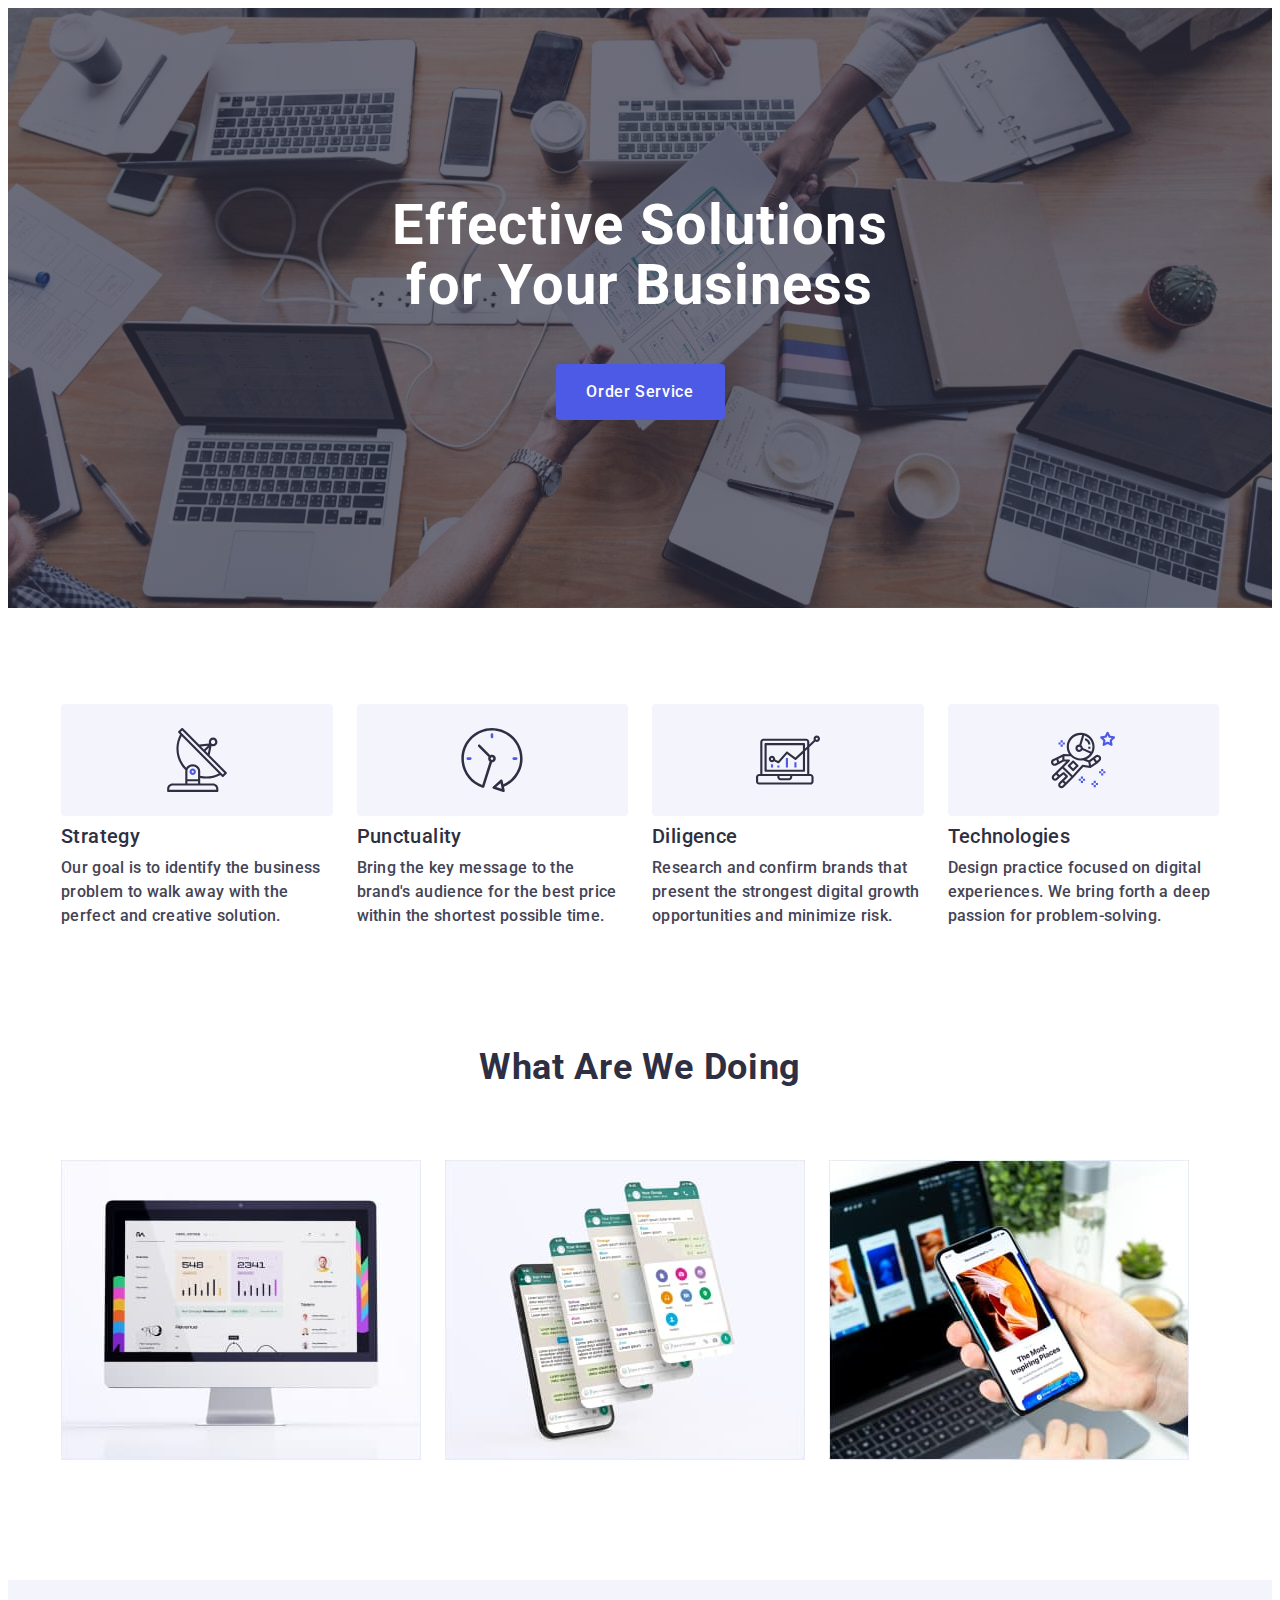
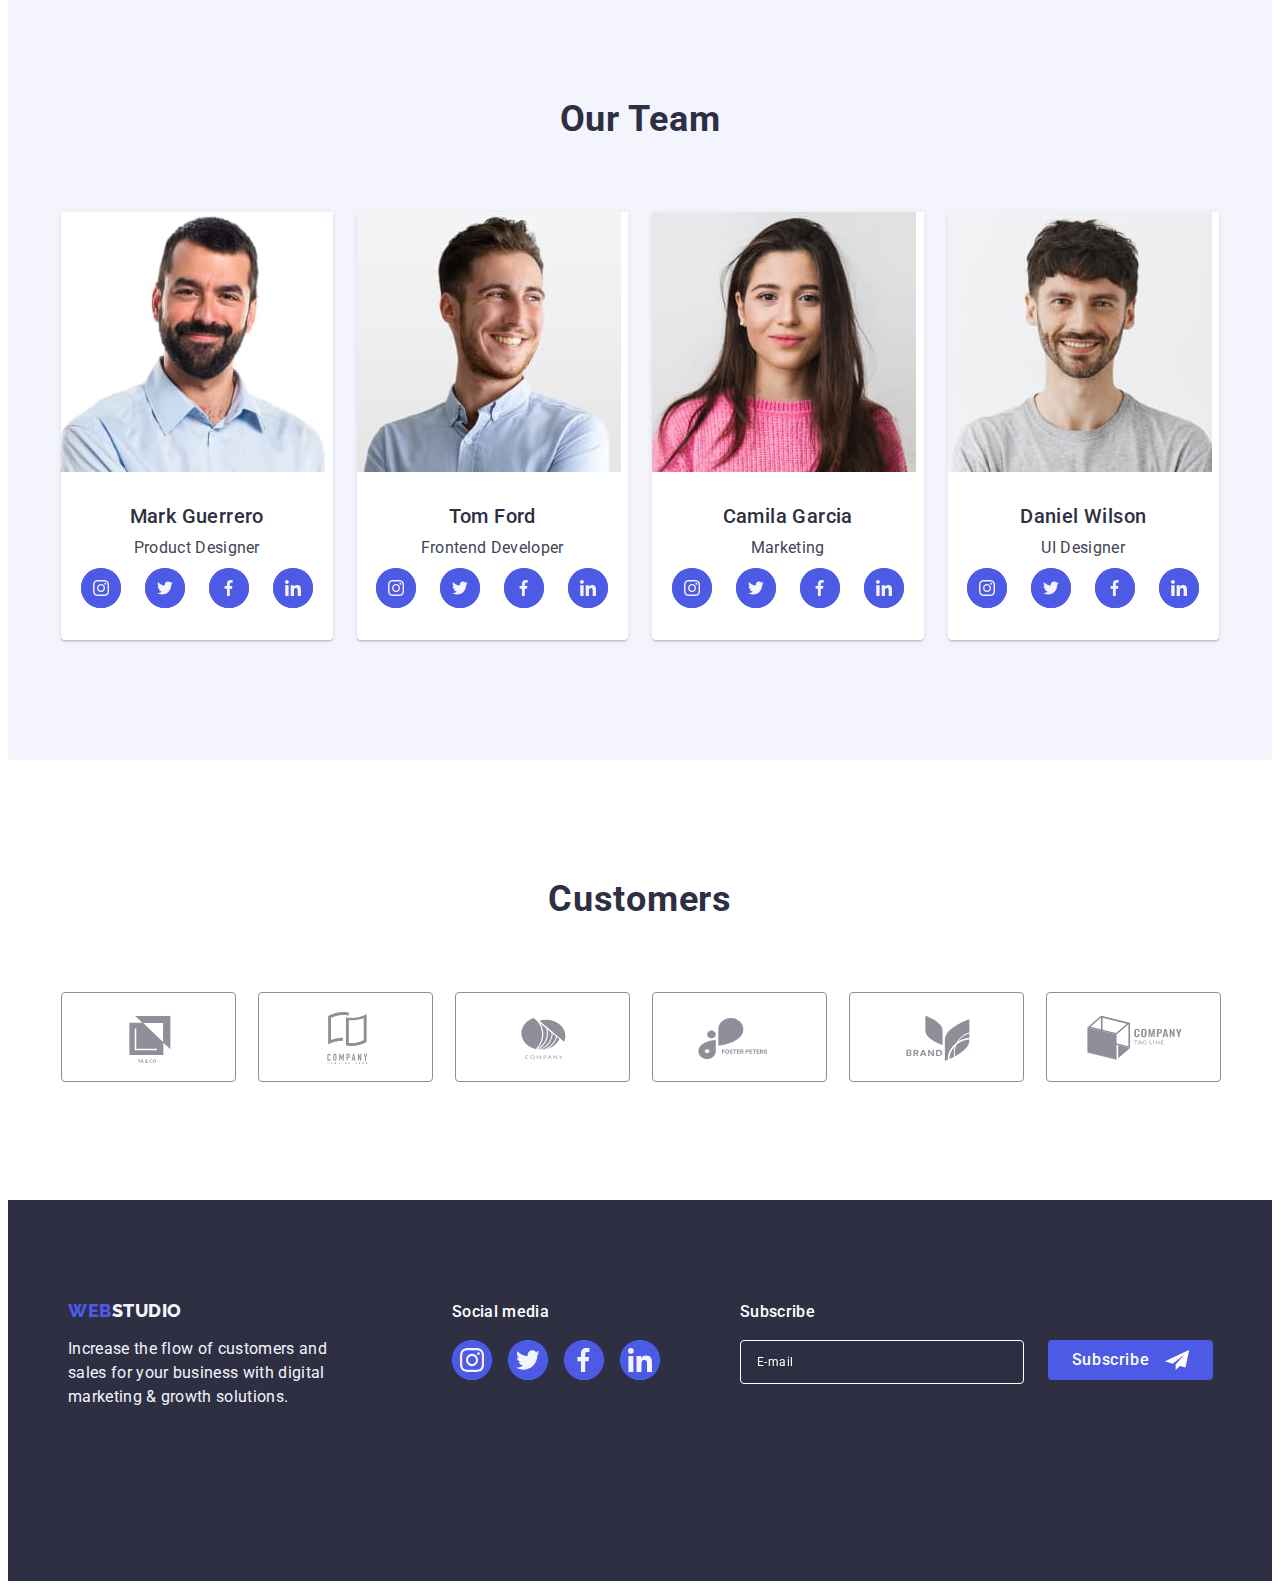
==== commit 38b74019: "12" ====
--- a/index.html
+++ b/index.html
@@ -141,7 +141,11 @@
           <ul class="works-list list">
             <li class="works-items">
               <img
-                src="./images/section_3_img_1.jpg"
+                srcset="
+                  ./images/studio-section-works-img-1.jpg    1x,
+                  ./images/studio-section-works-img-1-2x.jpg 2x
+                "
+                src="./images/studio-section-works-img-1.jpg"
                 alt="mac image"
                 width="360"
                 height="300"
@@ -149,7 +153,11 @@
             </li>
             <li class="works-items">
               <img
-                src="./images/section_3_img_2.jpg"
+                srcset="
+                  ./images/studio-section-works-img-2.jpg    1x,
+                  ./images/studio-section-works-img-2-2x.jpg 2x
+                "
+                src="./images/studio-section-works-img-2.jpg"
                 alt="smartphone"
                 width="360"
                 height="300"
@@ -157,7 +165,11 @@
             </li>
             <li class="works-items">
               <img
-                src="./images/section_3_img_3.jpg"
+                srcset="
+                  ./images/studio-section-works-img-3.jpg    1x,
+                  ./images/studio-section-works-img-3-2x.jpg 2x
+                "
+                src="./images/studio-section-works-img-3.jpg"
                 alt="hand with smartphone"
                 width="360"
                 height="300"
@@ -175,7 +187,11 @@
           <ul class="team-list list">
             <li class="team-item">
               <img
-                src="./images/section_4_img_1.jpg"
+                srcset="
+                  ./images/studio-section-team-img-1.jpg    1x,
+                  ./images/studio-section-team-img-1-2x.jpg 2x
+                "
+                src="./images/studio-section-team-img-1.jpg"
                 alt="Mark Guerrero photo"
                 width="264"
               />
@@ -216,7 +232,11 @@
             </li>
             <li class="team-item">
               <img
-                src="./images/section_4_img_2.jpg"
+                srcset="
+                  ./images/studio-section-team-img-2.jpg    1x,
+                  ./images/studio-section-team-img-2-2x.jpg 2x
+                "
+                src="./images/studio-section-team-img-2.jpg"
                 alt="Tom Ford photo"
                 width="264"
               />
@@ -257,7 +277,11 @@
             </li>
             <li class="team-item">
               <img
-                src="./images/section_4_img_3.jpg"
+                srcset="
+                  ./images/studio-section-team-img-3.jpg    1x,
+                  ./images/studio-section-team-img-3-2x.jpg 2x
+                "
+                src="./images/studio-section-team-img-3.jpg"
                 alt="Camila Garcia photo"
                 width="264"
               />
@@ -298,7 +322,11 @@
             </li>
             <li class="team-item">
               <img
-                src="./images/section_4_img_4.jpg"
+                srcset="
+                  ./images/studio-section-team-img-4.jpg    1x,
+                  ./images/studio-section-team-img-4-2x.jpg 2x
+                "
+                src="./images/studio-section-team-img-4.jpg"
                 alt="Daniel Wilson photo"
                 width="264"
               />
--- a/css/style.css
+++ b/css/style.css
@@ -48,8 +48,8 @@
   display: flex;
   width: 100%;
   max-width: 1158px;
-  padding-left: 16px;
-  padding-right: 16px;
+  padding-left: 15px;
+  padding-right: 15px;
   margin: 0 auto;
 }
 /**--------navigator-------**/
@@ -204,6 +204,18 @@
   background-position: 50% 50%;
   background-size: cover;
 }
+@media (min-device-pixel-ratio: 2),
+  (min-resolution: 192dpi),
+  (min-resolution: 2dppx) {
+  .hero {
+    background-image: linear-gradient(
+        to bottom,
+        rgba(46, 47, 66, 0.7),
+        rgba(46, 47, 66, 0.7)
+      ),
+      url(../images/hero-bg-mod-2x.jpg);
+  }
+}
 .hero-container {
   display: block;
 }
@@ -435,7 +447,6 @@
   display: flex;
   flex-wrap: wrap;
   justify-content: center;
-
   gap: 72px 16px;
 }
 .customers-item {
@@ -664,7 +675,7 @@
 }
 .modal-window {
   position: absolute;
-  width: 408px;
+  width: 320px;
   min-height: 584px;
   background-color: var(--modal-background);
   box-shadow: 0px 1px 1px rgba(0, 0, 0, 0.14), 0px 1px 3px rgba(0, 0, 0, 0.12),
@@ -672,7 +683,7 @@
   border-radius: 4px;
   top: 50%;
   left: 50%;
-  padding: 72px 24px 24px;
+  padding: 72px 16px 24px 16px;
   transform: translate(-50%, -50%) scale(1);
   transition: transform 250ms cubic-bezier(0.4, 0, 0.2, 1);
 }
@@ -1030,6 +1041,10 @@
   .main-footer-container {
     flex-direction: column;
   }
+  /**--------modal-------**/
+  .modal-window {
+    width: 392px;
+  }
 }
 
 @media screen and (min-width: 768px) {
@@ -1045,6 +1060,19 @@
       ),
       url(../images/hero-bg-tab.jpg);
   }
+
+  @media (min-device-pixel-ratio: 2),
+    (min-resolution: 192dpi),
+    (min-resolution: 2dppx) {
+    .hero {
+      background-image: linear-gradient(
+          to bottom,
+          rgba(46, 47, 66, 0.7),
+          rgba(46, 47, 66, 0.7)
+        ),
+        url(../images/hero-bg-tab-2x.jpg);
+    }
+  }
   .hero-title {
     max-width: 496px;
     font-size: 56px;
@@ -1120,6 +1148,11 @@
   }
   .portfolio-item {
     width: calc((100% - 24px) / 2);
+  }
+  /**--------modal-------**/
+  .modal-window {
+    padding-left: 24px;
+    padding-right: 24px;
   }
 }
 @media screen and (min-width: 1158px) {
@@ -1135,6 +1168,18 @@
         rgba(46, 47, 66, 0.7)
       ),
       url(../images/hero-bg-pc.jpg);
+  }
+  @media (min-device-pixel-ratio: 2),
+    (min-resolution: 192dpi),
+    (min-resolution: 2dppx) {
+    .hero {
+      background-image: linear-gradient(
+          to bottom,
+          rgba(46, 47, 66, 0.7),
+          rgba(46, 47, 66, 0.7)
+        ),
+        url(../images/hero-bg-pc-2x.jpg);
+    }
   }
   .hero-title {
     margin-bottom: 48px;
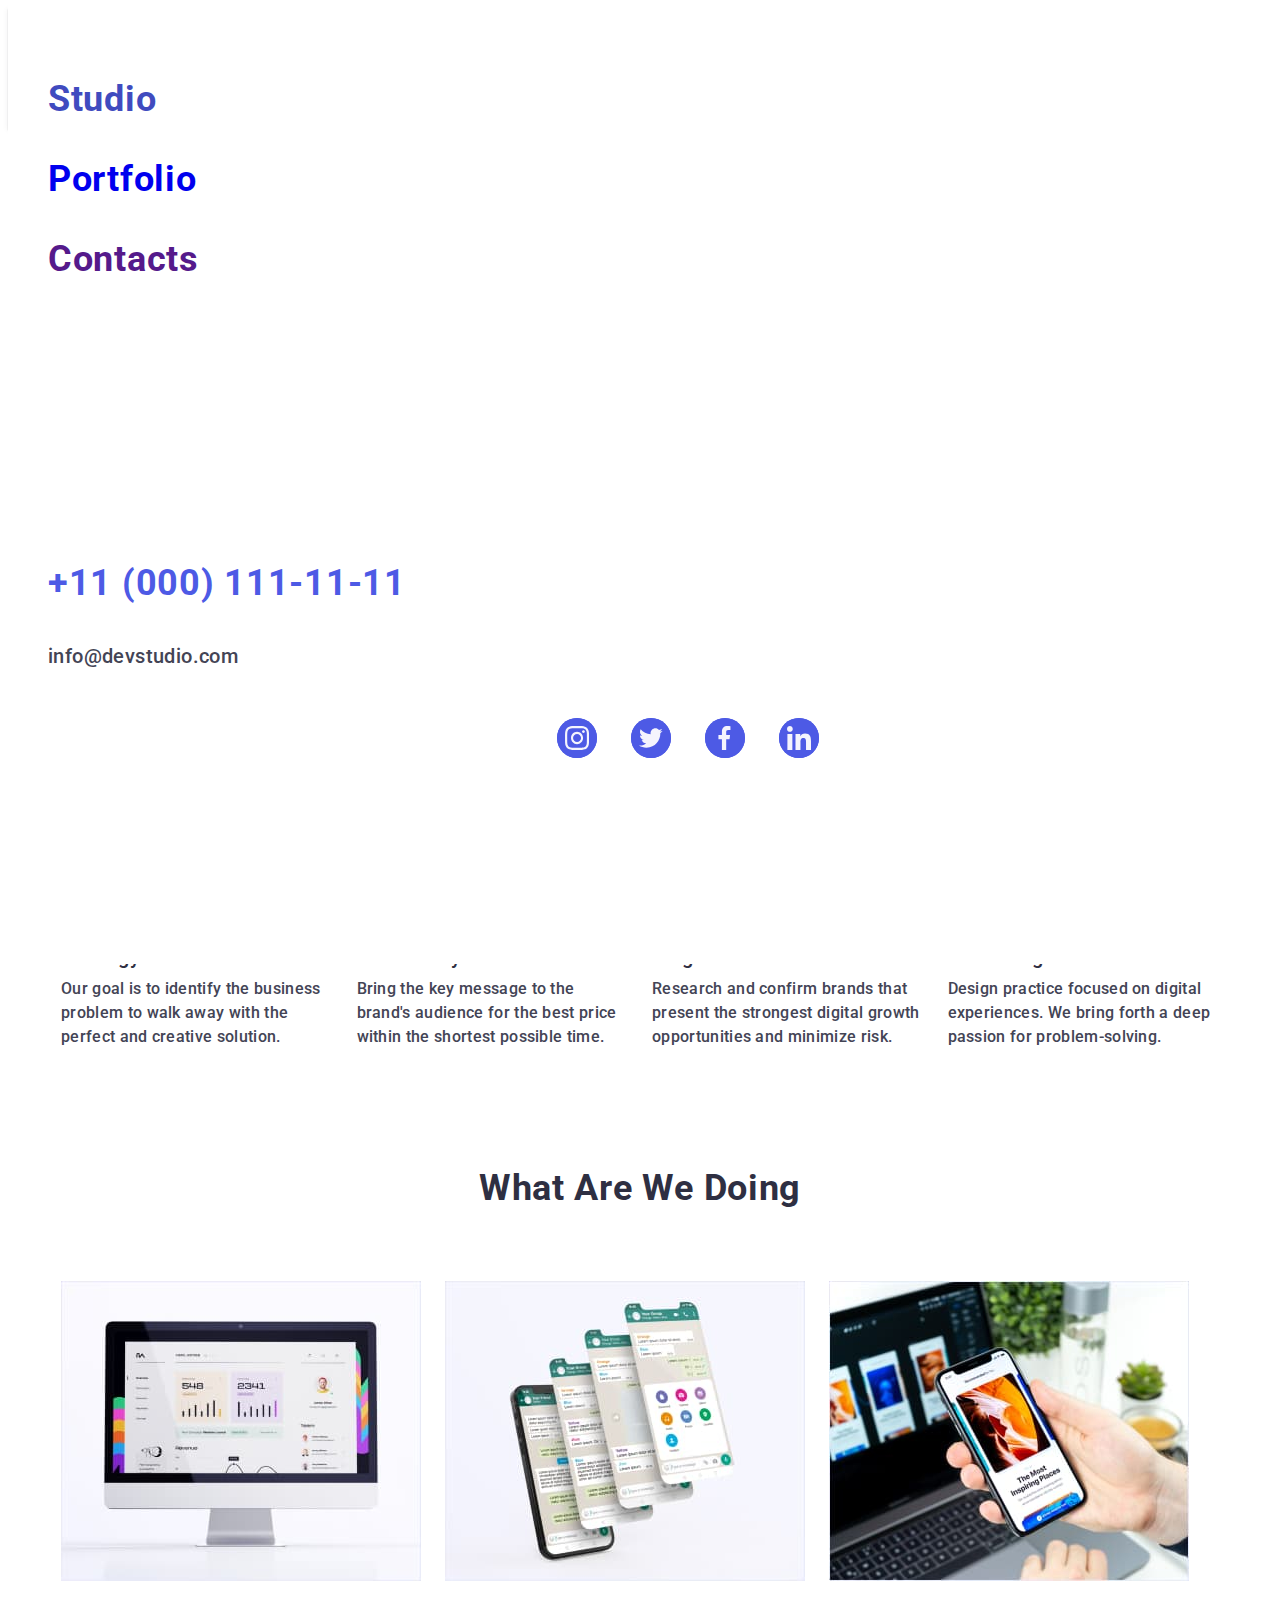
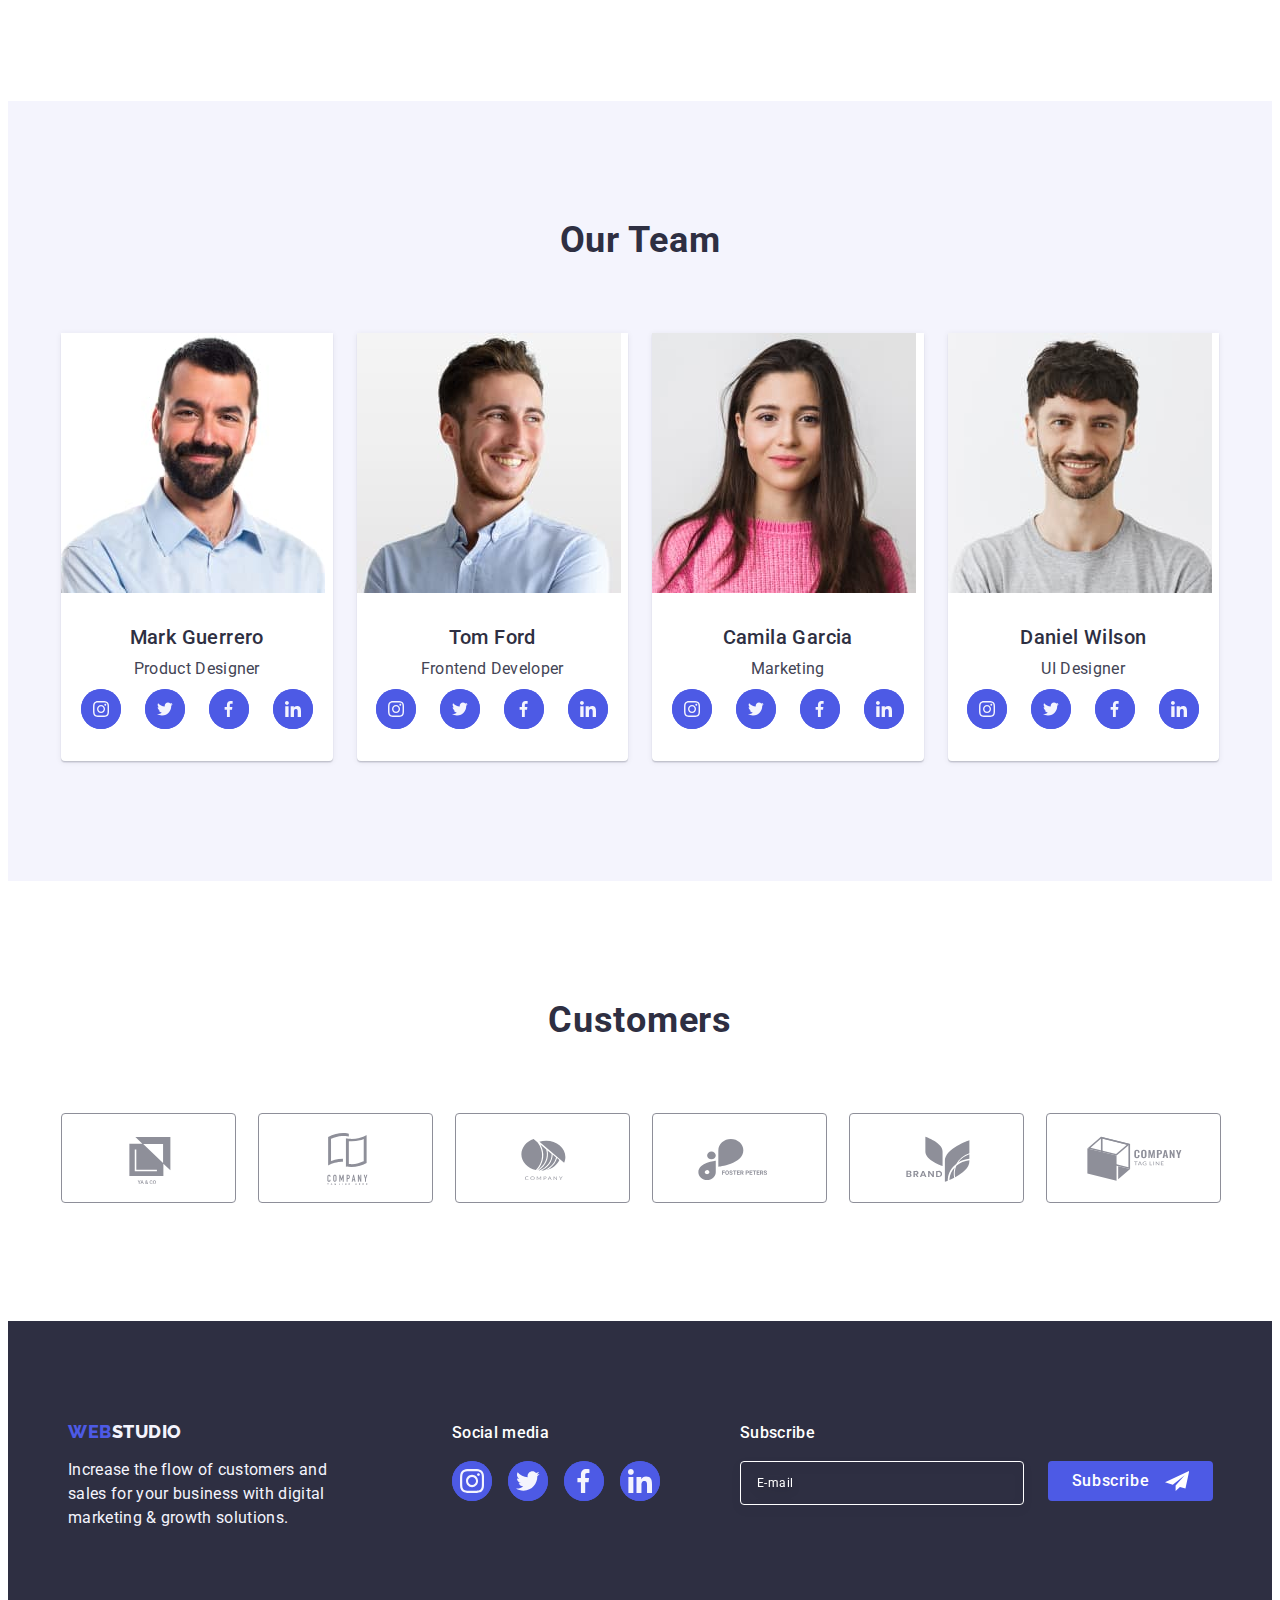
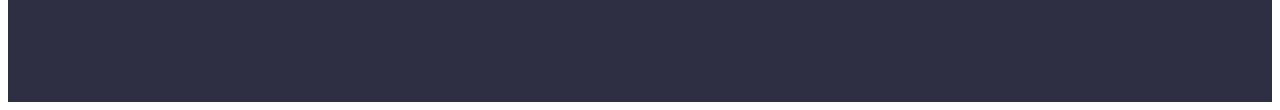
==== commit 507803bf: "13" ====
--- a/index.html
+++ b/index.html
@@ -21,7 +21,7 @@
     <link rel="stylesheet" href="./css/style.css" />
   </head>
   <body>
-    <!-- <header class="header">
+    <header class="header">
       <div class="container header-container">
         <nav class="navigation">
           <a href="./index.html" class="upper-logo link"
@@ -60,8 +60,81 @@
             </li>
           </ul>
         </address>
+        <button type="button" class="open-mob-menu-btn">
+          <svg class="mob-menu-icon" width="32" height="22">
+            <use href="./images/icons.svg#icon-header-menu-burger"></use>
+          </svg>
+        </button>
       </div>
-    </header> -->
+      <div class="mob-menu">
+        <button type="button" class="close-mob-menu-btn">
+          <svg class="mob-close-menu-icon" width="8" height="8">
+            <use href="./images/icons.svg#icon-close-btn"></use>
+          </svg>
+        </button>
+        <ul class="mob-menu-list list">
+          <li class="mob-menu-item">
+            <a
+              href="./index.html"
+              class="mob-menu-link link mob-menu-item-active"
+              >Studio</a
+            >
+          </li>
+          <li class="mob-menu-item">
+            <a href="./portfolio.html" class="mob-menu-link link">Portfolio</a>
+          </li>
+          <li class="mob-menu-item">
+            <a href="" class="mob-menu-link link">Contacts</a>
+          </li>
+        </ul>
+        <address class="mob-menu-address">
+          <ul class="mob-menu-address-list list">
+            <li class="mob-menu-address-item">
+              <a href="tel:+110001111111" class="mob-menu-tel-link link"
+                >+11 (000) 111-11-11</a
+              >
+            </li>
+            <li class="mob-menu-address-item">
+              <a
+                href="mailto:info@devstudio.com"
+                class="mob-menu-mail-link link"
+                >info@devstudio.com</a
+              >
+            </li>
+          </ul>
+        </address>
+        <ul class="mob-menu-soc-icon-list list">
+          <li class="mob-menu-soc-icon-item">
+            <a href="" class="mob-menu-soc-icon-link link">
+              <svg class="mob-menu-soc-icon-svg" width="24" height="24">
+                <use href="./images/icons.svg#icon-instagram"></use>
+              </svg>
+            </a>
+          </li>
+          <li class="mob-menu-soc-icon-item">
+            <a href="" class="mob-menu-soc-icon-link link">
+              <svg class="mob-menu-soc-icon-svg" width="24" height="24">
+                <use href="./images/icons.svg#icon-twitter"></use>
+              </svg>
+            </a>
+          </li>
+          <li class="mob-menu-soc-icon-item">
+            <a href="" class="mob-menu-soc-icon-link link">
+              <svg class="mob-menu-soc-icon-svg" width="24" height="24">
+                <use href="./images/icons.svg#icon-facebook"></use>
+              </svg>
+            </a>
+          </li>
+          <li class="mob-menu-soc-icon-item">
+            <a href="" class="mob-menu-soc-icon-link link">
+              <svg class="mob-menu-soc-icon-svg" width="24" height="24">
+                <use href="./images/icons.svg#icon-linkedin"></use>
+              </svg>
+            </a>
+          </li>
+        </ul>
+      </div>
+    </header>
 
     <main>
       <!--секція герой-->
--- a/css/style.css
+++ b/css/style.css
@@ -62,6 +62,7 @@
 .header-container {
   display: flex;
   align-items: center;
+  padding: 24px 0;
 }
 
 .navigation {
@@ -78,11 +79,16 @@
   text-decoration: none;
   text-transform: uppercase;
   display: flex;
-  margin-right: 76px;
+  /* margin-right: 76px; */
+  padding-left: 16px;
 }
 
 .up-logo-grey {
   color: var(--dark);
+}
+.open-mob-menu-btn {
+  margin-left: auto;
+  margin-right: 16px;
 }
 .list {
   list-style: none;
@@ -91,43 +97,10 @@
   padding-left: 0;
 }
 .navigation-menu-list {
-  font-weight: 500;
-  letter-spacing: 0.02em;
-}
-.navigation-menu-list a {
-  color: var(--dark);
-}
-.navigation-menu-list {
-  display: flex;
-  gap: 40px;
-  margin-right: 332px;
-}
-
-.active::after {
-  display: block;
-  content: "";
-  position: absolute;
-  left: 0;
-  width: 100%;
-  bottom: -1px;
-  height: 4px;
-  background-color: var(--pressed-state);
-  border-radius: 2px;
-  transition-property: background-color;
-  transition-duration: 250ms;
-  transition-timing-function: cubic-bezier(0.4, 0, 0.2, 1);
-}
-
-.navigation-menu-link {
-  position: relative;
-  display: block;
-  text-decoration: none;
-  font-weight: 500;
-  font-size: 16px;
-  line-height: 1.5;
-  letter-spacing: 0.02em;
-  color: #404bbf;
-  padding: 24px 0;
+  display: none;
+}
+.upper-address-list {
+  display: none;
 }
 .link {
   transition-property: color;
@@ -140,50 +113,108 @@
 .link:focus {
   color: var(--pressed-state);
 }
-
-.upper-address {
-  font-style: normal;
-}
-
-.upper-address-list {
-  font-style: normal;
-  font-weight: 400;
-  letter-spacing: 0.02em;
-  display: flex;
-  margin-right: auto;
+.mob-menu {
+  position: fixed;
+  width: 100vw;
+  height: 100vh;
+  background-color: var(--white-background);
+  top: 0;
+  z-index: 2;
+  padding: 24px 24px 40px 40px;
+}
+.close-mob-menu-btn {
+  display: flex;
+  margin-left: auto;
+  width: 24px;
+  height: 24px;
+  align-items: center;
+  justify-content: center;
+  border-radius: 50%;
+  border: 1px solid rgba(244, 244, 253, 1);
+  background: transparent;
+  margin-bottom: 32px;
+}
+.mob-close-menu-icon {
+  fill: rgba(46, 47, 66, 1);
+}
+.mob-menu-list {
+  display: flex;
+  flex-direction: column;
   gap: 40px;
 }
 
-.upper-address-link {
-  font-family: "Roboto";
-  font-style: normal;
-  font-weight: 400;
-  font-size: 16px;
-  line-height: 1.5;
-  letter-spacing: 0.02em;
+.mob-menu-item {
+  font-size: 36px;
+  font-family: Roboto;
+  font-style: normal;
+  font-weight: 700;
+  line-height: 1.11;
+  letter-spacing: 0.72px;
+  color: var(--dark);
+}
+.mob-menu-item-active {
+  color: var(--pressed-state);
+}
+.mob-menu-link {
+}
+
+.mob-menu-address {
+  margin-top: 284px;
+}
+.mob-menu-address-list {
+  display: flex;
+  flex-direction: column;
+  gap: 40px;
+}
+.mob-menu-mail-link {
+  font-size: 20px;
+  font-family: Roboto;
+  font-style: normal;
+  font-weight: 500;
+  line-height: 1.2;
+  letter-spacing: 0.4px;
   color: var(--text);
-  padding: 24px 0;
-}
-.upper-address-item {
-  display: flex;
-  flex-wrap: nowrap;
-}
-.upper-address-link {
-  display: flex;
-  flex-direction: row;
-  flex-wrap: nowrap;
-  transition-property: color;
-  transition-duration: 250ms;
-  transition-timing-function: cubic-bezier(0.4, 0, 0.2, 1);
-}
-.upper-address-link a:hover {
-  color: var(--pressed-state);
-}
-.upper-address-link a:focus {
-  color: var(--pressed-state);
-}
-.upper-address-list a {
-  color: var(--text);
+}
+
+.mob-menu-tel-link {
+  font-size: 36px;
+  font-family: Roboto;
+  font-style: normal;
+  font-weight: 700;
+  line-height: 1.11;
+  letter-spacing: 0.72px;
+  color: var(--primary-band);
+}
+
+.mob-menu-soc-icon-list {
+  display: flex;
+  align-items: center;
+  justify-content: center;
+  gap: 34px;
+  margin-top: 48px;
+}
+.mob-menu-soc-icon-item {
+  width: 40px;
+  height: 40px;
+  background-color: var(--primary-band);
+  border-radius: 50%;
+  /*   flex-basis: calc((100%-168px) / 4); */
+}
+.mob-menu-soc-icon-link {
+  width: 100%;
+  height: 100%;
+  background-color: var(--primary-band);
+  border-radius: 50%;
+  align-items: center;
+  justify-content: center;
+  display: flex;
+}
+
+.mob-menu-soc-icon-svg {
+  display: block;
+  margin: 8px;
+  background-color: none;
+  fill: var(--light);
 }
 /**-------------hero-------------**/
 
@@ -857,7 +888,7 @@
   line-height: 1.17;
   letter-spacing: 0.04em;
   color: var(--sudtle-text);
-  background-color: ;
+  background-color: red;
 }
 .checkbox-link {
   font-family: "Roboto";
@@ -1051,6 +1082,88 @@
   .container {
     max-width: 768px;
   }
+  /**------header-------**/
+  .navigation-menu-list {
+    display: flex;
+    font-weight: 500;
+    letter-spacing: 0.02em;
+    gap: 40px;
+    margin-right: 332px;
+  }
+  .navigation-menu-list a {
+    color: var(--dark);
+  }
+
+  .active::after {
+    display: block;
+    content: "";
+    position: absolute;
+    left: 0;
+    width: 100%;
+    bottom: -1px;
+    height: 4px;
+    background-color: var(--pressed-state);
+    border-radius: 2px;
+    transition-property: background-color;
+    transition-duration: 250ms;
+    transition-timing-function: cubic-bezier(0.4, 0, 0.2, 1);
+  }
+
+  .navigation-menu-link {
+    position: relative;
+    display: block;
+    text-decoration: none;
+    font-weight: 500;
+    font-size: 16px;
+    line-height: 1.5;
+    letter-spacing: 0.02em;
+    color: #404bbf;
+    padding: 24px 0;
+  }
+  .upper-address {
+    font-style: normal;
+  }
+
+  .upper-address-list {
+    font-style: normal;
+    font-weight: 400;
+    letter-spacing: 0.02em;
+    display: flex;
+    margin-right: auto;
+    gap: 40px;
+  }
+
+  .upper-address-link {
+    font-family: "Roboto";
+    font-style: normal;
+    font-weight: 400;
+    font-size: 16px;
+    line-height: 1.5;
+    letter-spacing: 0.02em;
+    color: var(--text);
+    padding: 24px 0;
+  }
+  .upper-address-item {
+    display: flex;
+    flex-wrap: nowrap;
+  }
+  .upper-address-link {
+    display: flex;
+    flex-direction: row;
+    flex-wrap: nowrap;
+    transition-property: color;
+    transition-duration: 250ms;
+    transition-timing-function: cubic-bezier(0.4, 0, 0.2, 1);
+  }
+  .upper-address-link a:hover {
+    color: var(--pressed-state);
+  }
+  .upper-address-link a:focus {
+    color: var(--pressed-state);
+  }
+  .upper-address-list a {
+    color: var(--text);
+  }
   /**-------------hero-------------**/
   .hero {
     background-image: linear-gradient(
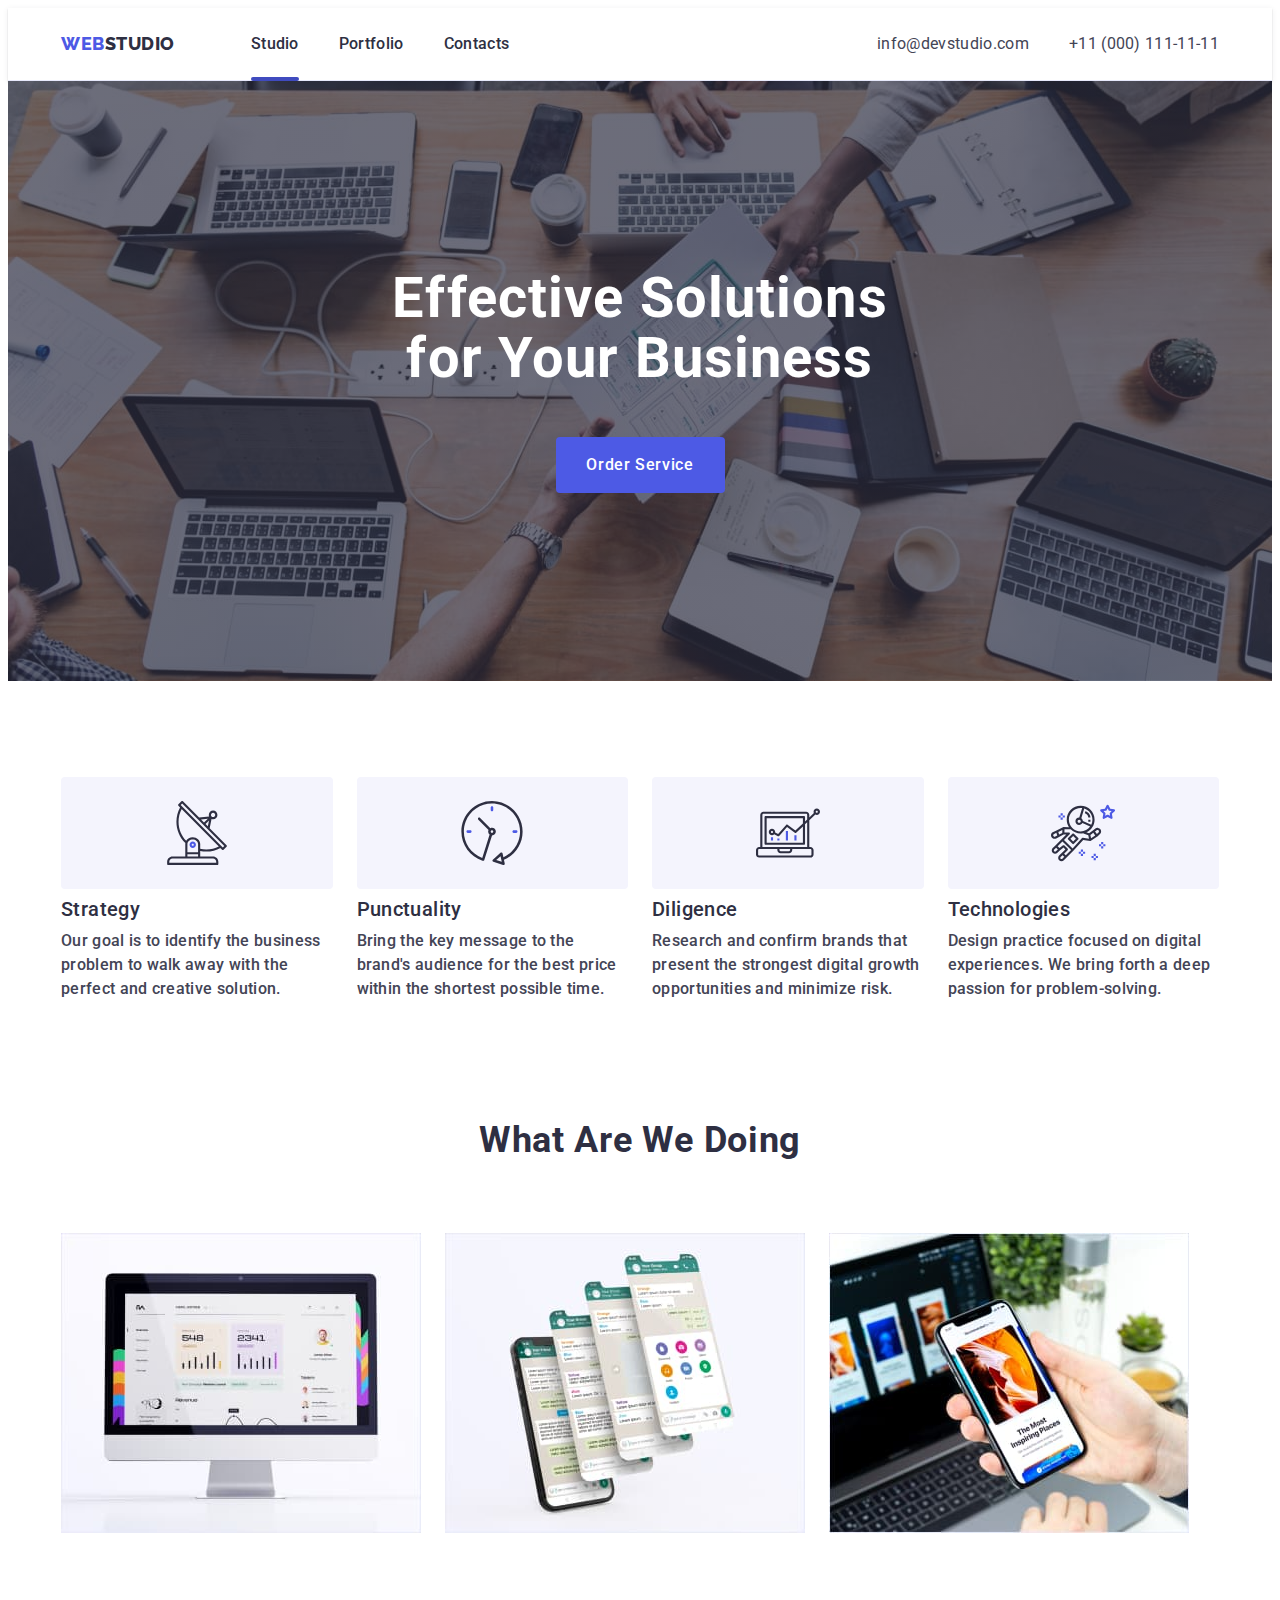
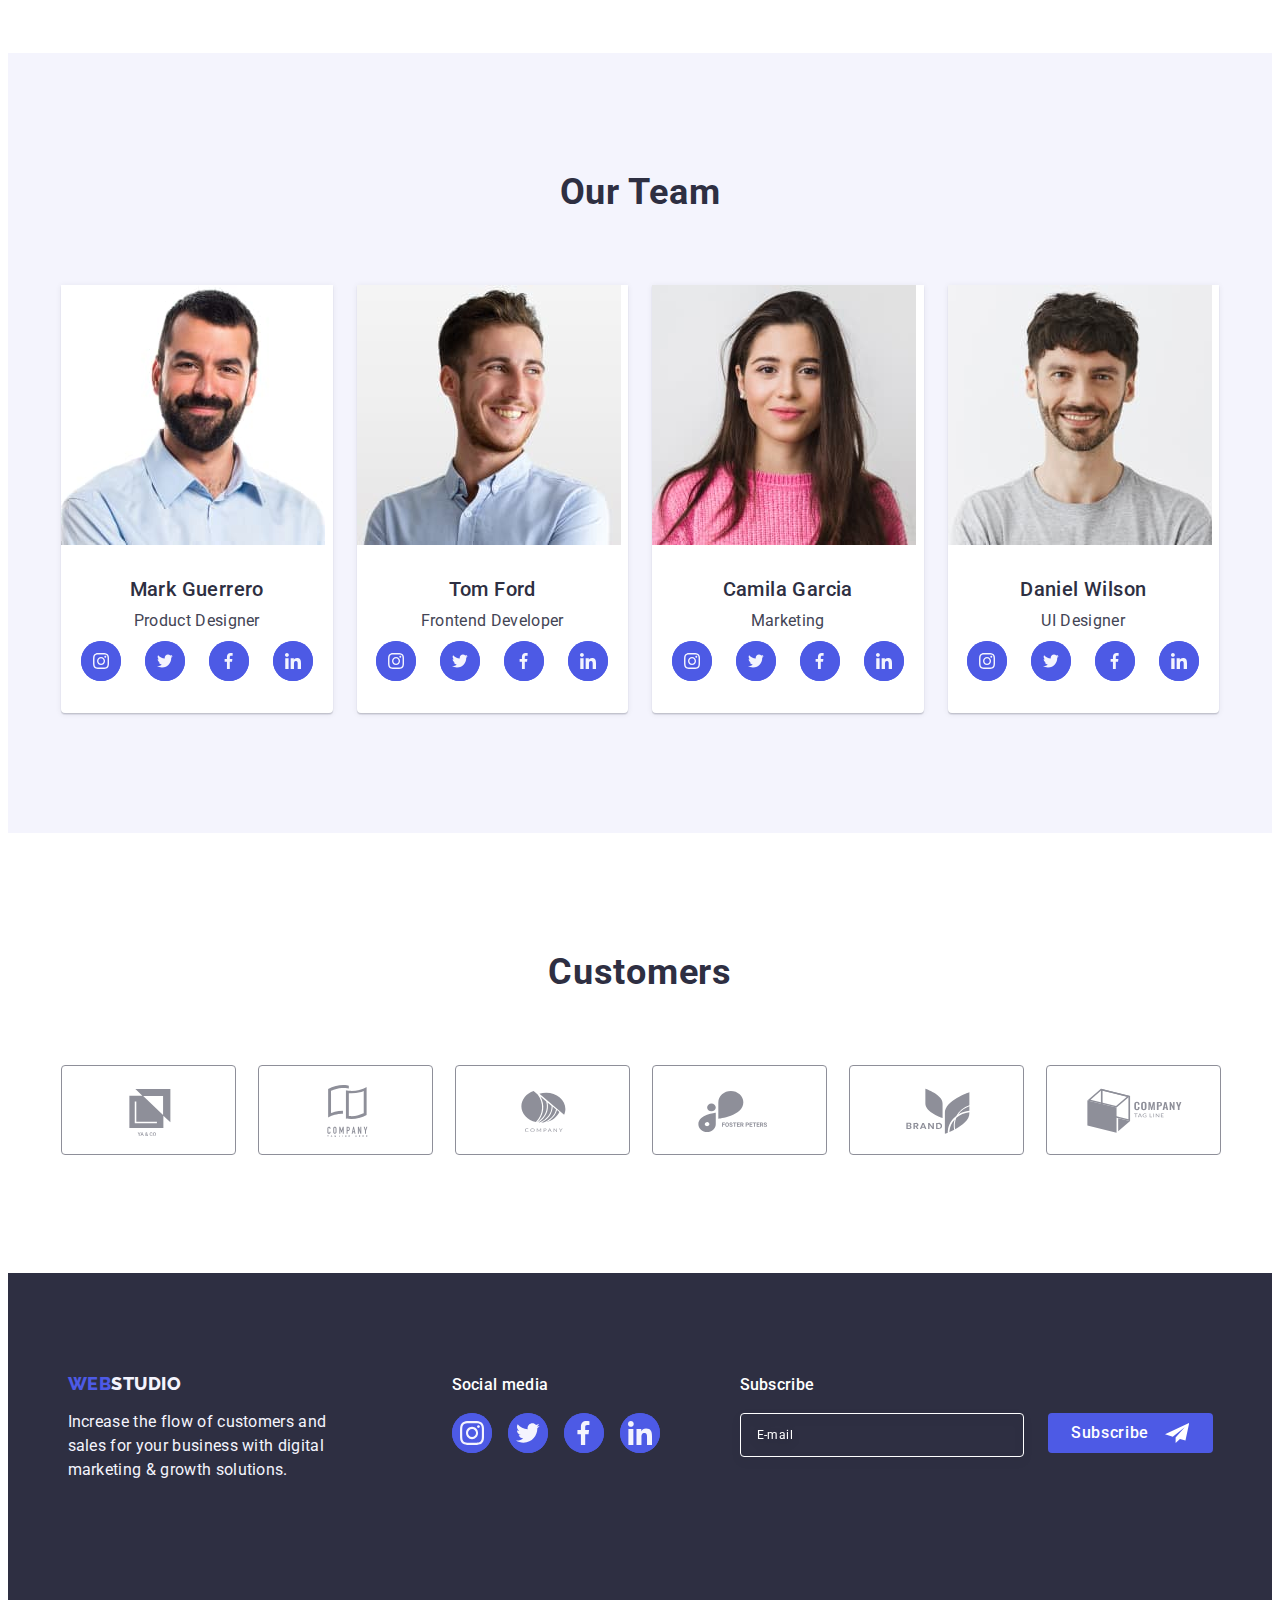
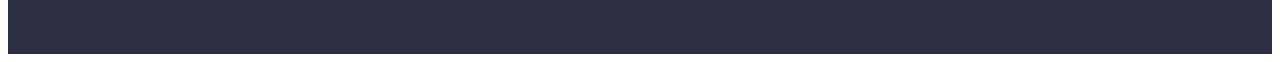
==== commit c52b16a6: "17" ====
--- a/index.html
+++ b/index.html
@@ -60,79 +60,85 @@
             </li>
           </ul>
         </address>
-        <button type="button" class="open-mob-menu-btn">
+        <button type="button" class="open-mob-menu-btn" data-menu-open>
           <svg class="mob-menu-icon" width="32" height="22">
             <use href="./images/icons.svg#icon-header-menu-burger"></use>
           </svg>
         </button>
       </div>
-      <div class="mob-menu">
-        <button type="button" class="close-mob-menu-btn">
-          <svg class="mob-close-menu-icon" width="8" height="8">
-            <use href="./images/icons.svg#icon-close-btn"></use>
-          </svg>
-        </button>
-        <ul class="mob-menu-list list">
-          <li class="mob-menu-item">
-            <a
-              href="./index.html"
-              class="mob-menu-link link mob-menu-item-active"
-              >Studio</a
-            >
-          </li>
-          <li class="mob-menu-item">
-            <a href="./portfolio.html" class="mob-menu-link link">Portfolio</a>
-          </li>
-          <li class="mob-menu-item">
-            <a href="" class="mob-menu-link link">Contacts</a>
-          </li>
-        </ul>
-        <address class="mob-menu-address">
-          <ul class="mob-menu-address-list list">
-            <li class="mob-menu-address-item">
-              <a href="tel:+110001111111" class="mob-menu-tel-link link"
-                >+11 (000) 111-11-11</a
+      <div class="mob-menu is-hidden" data-menu>
+        <div>
+          <button type="button" class="close-mob-menu-btn" data-menu-close>
+            <svg class="mob-close-menu-icon" width="8" height="8">
+              <use href="./images/icons.svg#icon-close-btn"></use>
+            </svg>
+          </button>
+          <ul class="mob-menu-list list">
+            <li class="mob-menu-item">
+              <a
+                href="./index.html"
+                class="mob-menu-link link mob-menu-item-active"
+                >Studio</a
               >
             </li>
-            <li class="mob-menu-address-item">
-              <a
-                href="mailto:info@devstudio.com"
-                class="mob-menu-mail-link link"
-                >info@devstudio.com</a
+            <li class="mob-menu-item">
+              <a href="./portfolio.html" class="mob-menu-link link"
+                >Portfolio</a
               >
             </li>
-          </ul>
-        </address>
-        <ul class="mob-menu-soc-icon-list list">
-          <li class="mob-menu-soc-icon-item">
-            <a href="" class="mob-menu-soc-icon-link link">
-              <svg class="mob-menu-soc-icon-svg" width="24" height="24">
-                <use href="./images/icons.svg#icon-instagram"></use>
-              </svg>
-            </a>
-          </li>
-          <li class="mob-menu-soc-icon-item">
-            <a href="" class="mob-menu-soc-icon-link link">
-              <svg class="mob-menu-soc-icon-svg" width="24" height="24">
-                <use href="./images/icons.svg#icon-twitter"></use>
-              </svg>
-            </a>
-          </li>
-          <li class="mob-menu-soc-icon-item">
-            <a href="" class="mob-menu-soc-icon-link link">
-              <svg class="mob-menu-soc-icon-svg" width="24" height="24">
-                <use href="./images/icons.svg#icon-facebook"></use>
-              </svg>
-            </a>
-          </li>
-          <li class="mob-menu-soc-icon-item">
-            <a href="" class="mob-menu-soc-icon-link link">
-              <svg class="mob-menu-soc-icon-svg" width="24" height="24">
-                <use href="./images/icons.svg#icon-linkedin"></use>
-              </svg>
-            </a>
-          </li>
-        </ul>
+            <li class="mob-menu-item">
+              <a href="" class="mob-menu-link link">Contacts</a>
+            </li>
+          </ul>
+        </div>
+        <div>
+          <address class="mob-menu-address">
+            <ul class="mob-menu-address-list list">
+              <li class="mob-menu-address-item">
+                <a href="tel:+110001111111" class="mob-menu-tel-link link"
+                  >+11 (000) 111-11-11</a
+                >
+              </li>
+              <li class="mob-menu-address-item">
+                <a
+                  href="mailto:info@devstudio.com"
+                  class="mob-menu-mail-link link"
+                  >info@devstudio.com</a
+                >
+              </li>
+            </ul>
+          </address>
+          <ul class="mob-menu-soc-icon-list list">
+            <li class="mob-menu-soc-icon-item">
+              <a href="" class="mob-menu-soc-icon-link link">
+                <svg class="mob-menu-soc-icon-svg" width="24" height="24">
+                  <use href="./images/icons.svg#icon-instagram"></use>
+                </svg>
+              </a>
+            </li>
+            <li class="mob-menu-soc-icon-item">
+              <a href="" class="mob-menu-soc-icon-link link">
+                <svg class="mob-menu-soc-icon-svg" width="24" height="24">
+                  <use href="./images/icons.svg#icon-twitter"></use>
+                </svg>
+              </a>
+            </li>
+            <li class="mob-menu-soc-icon-item">
+              <a href="" class="mob-menu-soc-icon-link link">
+                <svg class="mob-menu-soc-icon-svg" width="24" height="24">
+                  <use href="./images/icons.svg#icon-facebook"></use>
+                </svg>
+              </a>
+            </li>
+            <li class="mob-menu-soc-icon-item">
+              <a href="" class="mob-menu-soc-icon-link link">
+                <svg class="mob-menu-soc-icon-svg" width="24" height="24">
+                  <use href="./images/icons.svg#icon-linkedin"></use>
+                </svg>
+              </a>
+            </li>
+          </ul>
+        </div>
       </div>
     </header>
 
@@ -650,5 +656,6 @@
       </div>
     </div>
     <script src="./js/modal.js"></script>
+    <script src="./js/menu.js"></script>
   </body>
 </html>
--- a/css/style.css
+++ b/css/style.css
@@ -48,8 +48,8 @@
   display: flex;
   width: 100%;
   max-width: 1158px;
-  padding-left: 15px;
-  padding-right: 15px;
+  padding-left: 16px;
+  padding-right: 16px;
   margin: 0 auto;
 }
 /**--------navigator-------**/
@@ -61,8 +61,8 @@
 }
 .header-container {
   display: flex;
-  align-items: center;
-  padding: 24px 0;
+  justify-content: space-between;
+  align-items: center;
 }
 
 .navigation {
@@ -79,8 +79,6 @@
   text-decoration: none;
   text-transform: uppercase;
   display: flex;
-  /* margin-right: 76px; */
-  padding-left: 16px;
 }
 
 .up-logo-grey {
@@ -112,6 +110,11 @@
 }
 .link:focus {
   color: var(--pressed-state);
+}
+.open-mob-menu-btn {
+  border: none;
+  background-color: transparent;
+  padding: 24px 0;
 }
 .mob-menu {
   position: fixed;
@@ -121,6 +124,9 @@
   top: 0;
   z-index: 2;
   padding: 24px 24px 40px 40px;
+  display: flex;
+  flex-direction: column;
+  justify-content: space-between;
 }
 .close-mob-menu-btn {
   display: flex;
@@ -149,17 +155,11 @@
   font-style: normal;
   font-weight: 700;
   line-height: 1.11;
-  letter-spacing: 0.72px;
+  letter-spacing: 0.02em;
   color: var(--dark);
 }
 .mob-menu-item-active {
   color: var(--pressed-state);
-}
-.mob-menu-link {
-}
-
-.mob-menu-address {
-  margin-top: 284px;
 }
 .mob-menu-address-list {
   display: flex;
@@ -172,7 +172,7 @@
   font-style: normal;
   font-weight: 500;
   line-height: 1.2;
-  letter-spacing: 0.4px;
+  letter-spacing: 0.02em;
   color: var(--text);
 }
 
@@ -182,14 +182,14 @@
   font-style: normal;
   font-weight: 700;
   line-height: 1.11;
-  letter-spacing: 0.72px;
+  letter-spacing: 0.02em;
   color: var(--primary-band);
 }
 
 .mob-menu-soc-icon-list {
   display: flex;
   align-items: center;
-  justify-content: center;
+  justify-content: unset;
   gap: 34px;
   margin-top: 48px;
 }
@@ -198,7 +198,6 @@
   height: 40px;
   background-color: var(--primary-band);
   border-radius: 50%;
-  /*   flex-basis: calc((100%-168px) / 4); */
 }
 .mob-menu-soc-icon-link {
   width: 100%;
@@ -216,6 +215,7 @@
   background-color: none;
   fill: var(--light);
 }
+
 /**-------------hero-------------**/
 
 .hero {
@@ -482,7 +482,6 @@
 }
 .customers-item {
   width: calc((100%- 16px) / 2);
-  /* width: calc((100% - 120px) / 6); */
   height: 88px;
   transition: border-color 250ms cubic-bezier(0.4, 0, 0.2, 1),
     color 250ms cubic-bezier(0.4, 0, 0.2, 1);
@@ -769,12 +768,7 @@
   margin-bottom: 16px;
   max-width: 360px;
 }
-/**
-.modal-form {
-  padding-left: 24px;
-  padding-right: 24px;
-  margin-bottom: 16px;
-}**/
+
 .form-input {
   width: 100%;
   height: 40px;
@@ -888,7 +882,7 @@
   line-height: 1.17;
   letter-spacing: 0.04em;
   color: var(--sudtle-text);
-  background-color: red;
+  background-color: transparent;
 }
 .checkbox-link {
   font-family: "Roboto";
@@ -1062,10 +1056,18 @@
   transition: transform 250ms cubic-bezier(0.4, 0, 0.2, 1);
 }
 @media screen and (min-width: 428px) {
-  /**---------info------**/
   .container {
     max-width: 428px;
   }
+
+  .mob-menu-soc-icon-list {
+    gap: 56px;
+  }
+  .mob-menu-tel-link {
+    font-size: 36px;
+  }
+  /**---------info------**/
+
   .team-list {
     flex-wrap: wrap;
   }
@@ -1082,13 +1084,20 @@
   .container {
     max-width: 768px;
   }
+  .open-mob-menu-btn {
+    display: none;
+  }
   /**------header-------**/
+
+  .upper-logo {
+    margin-right: 120px;
+  }
+
   .navigation-menu-list {
     display: flex;
     font-weight: 500;
     letter-spacing: 0.02em;
     gap: 40px;
-    margin-right: 332px;
   }
   .navigation-menu-list a {
     color: var(--dark);
@@ -1122,6 +1131,7 @@
   }
   .upper-address {
     font-style: normal;
+    margin-left: auto;
   }
 
   .upper-address-list {
@@ -1129,32 +1139,25 @@
     font-weight: 400;
     letter-spacing: 0.02em;
     display: flex;
+    flex-direction: column;
     margin-right: auto;
-    gap: 40px;
+    gap: 12px;
   }
 
   .upper-address-link {
     font-family: "Roboto";
     font-style: normal;
     font-weight: 400;
-    font-size: 16px;
-    line-height: 1.5;
-    letter-spacing: 0.02em;
+    font-size: 12px;
+    line-height: 1.17;
+    letter-spacing: 0.04em;
     color: var(--text);
-    padding: 24px 0;
-  }
-  .upper-address-item {
     display: flex;
-    flex-wrap: nowrap;
-  }
-  .upper-address-link {
-    display: flex;
-    flex-direction: row;
-    flex-wrap: nowrap;
     transition-property: color;
     transition-duration: 250ms;
     transition-timing-function: cubic-bezier(0.4, 0, 0.2, 1);
   }
+
   .upper-address-link a:hover {
     color: var(--pressed-state);
   }
@@ -1190,7 +1193,7 @@
     max-width: 496px;
     font-size: 56px;
     line-height: 1.07;
-    letter-spacing: 1.12px;
+    letter-spacing: 0.02em;
     margin-bottom: 36px;
   }
   /**---------info------**/
@@ -1271,6 +1274,18 @@
 @media screen and (min-width: 1158px) {
   .container {
     max-width: 1158px;
+  }
+  .upper-logo {
+    margin-right: 76px;
+  }
+  .upper-address-list {
+    flex-direction: row;
+    gap: 40px;
+  }
+  .upper-address-link {
+    font-size: 16px;
+    line-height: 1.5;
+    letter-spacing: 0.02em;
   }
   /**-------------hero-------------**/
   .hero {
